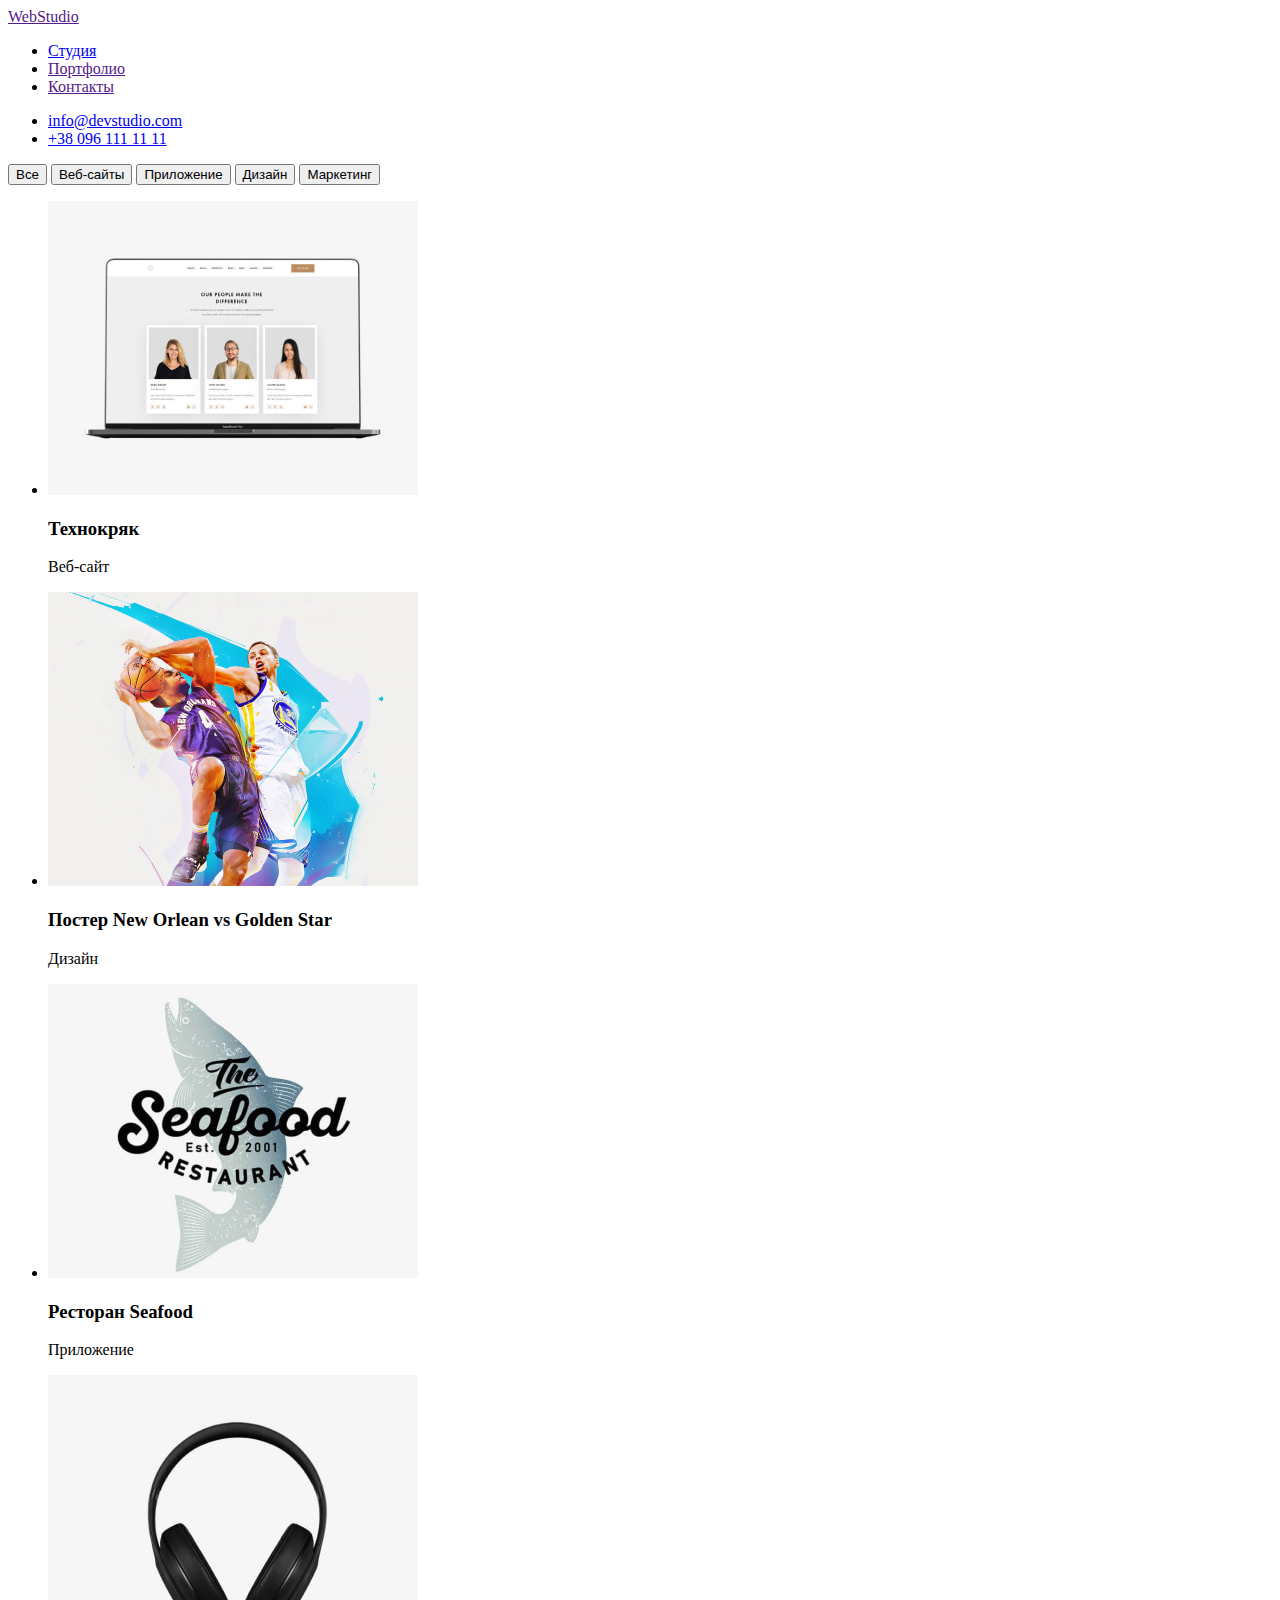
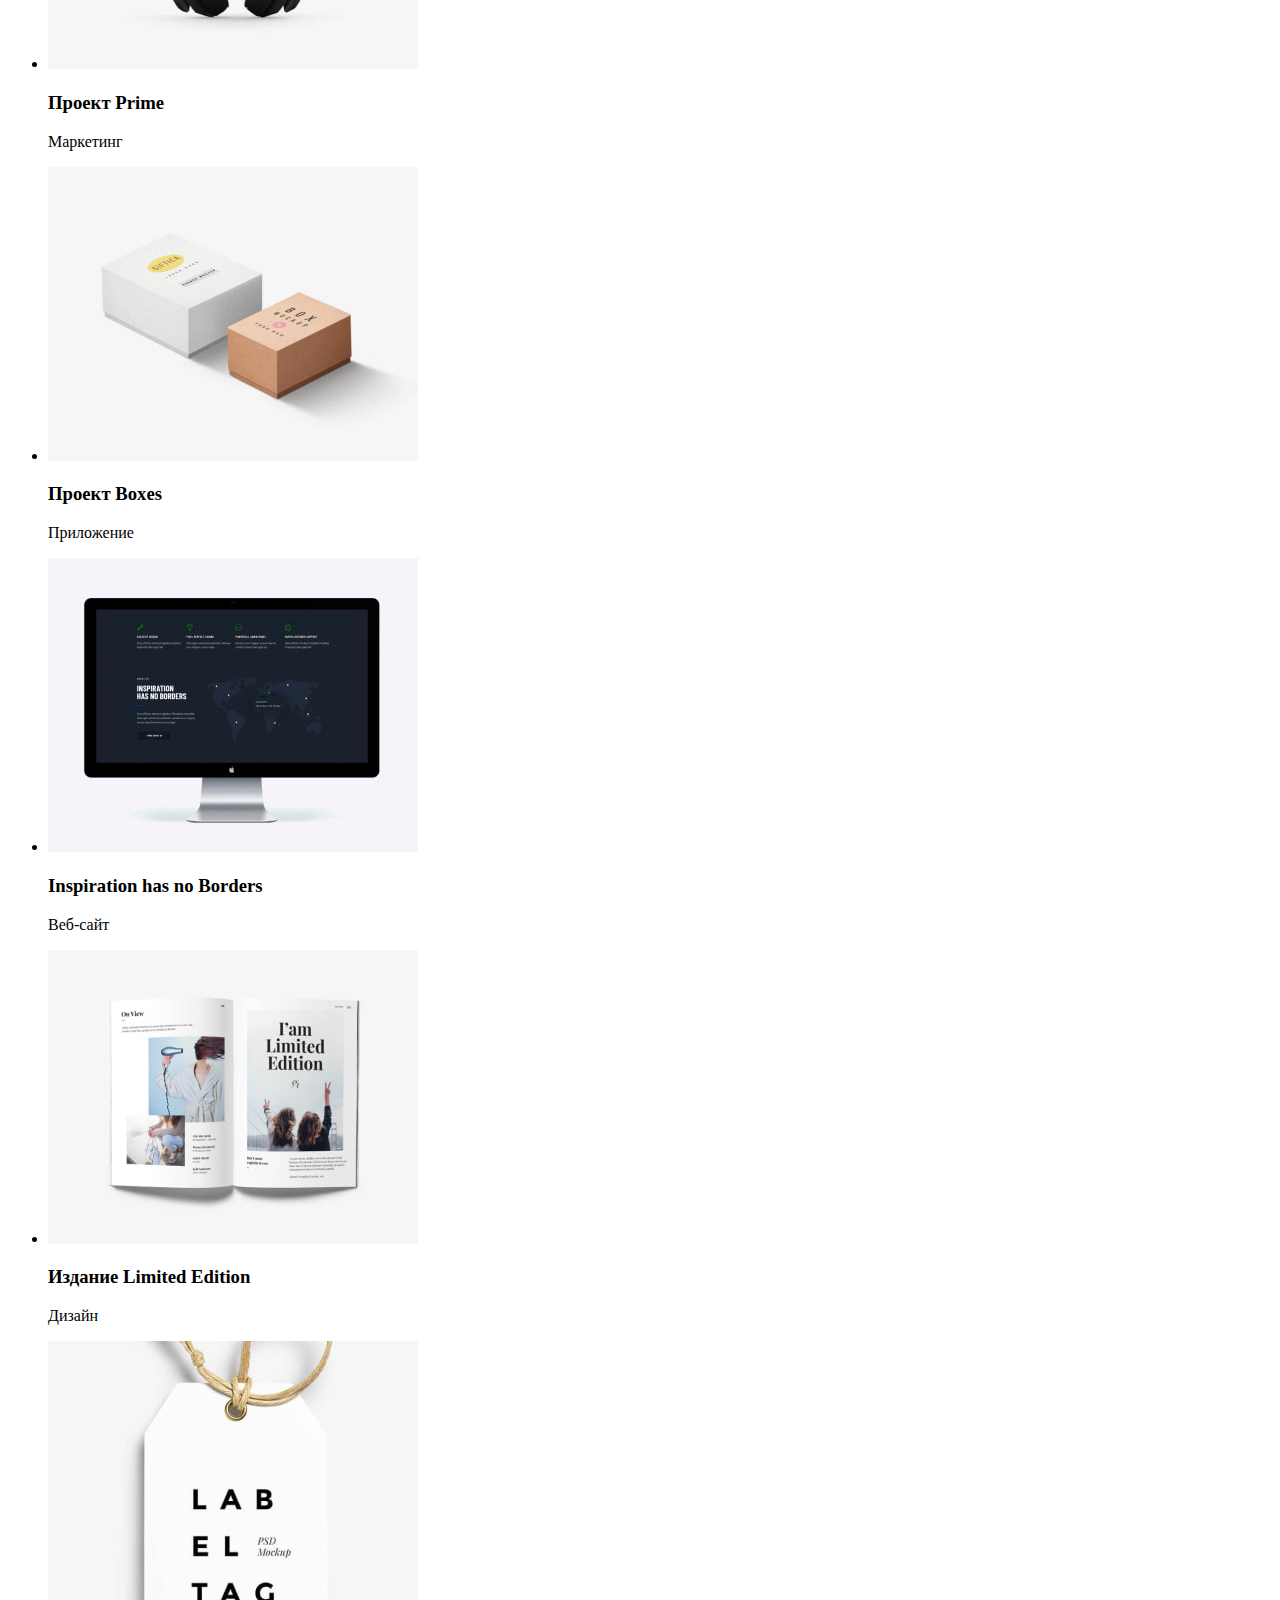
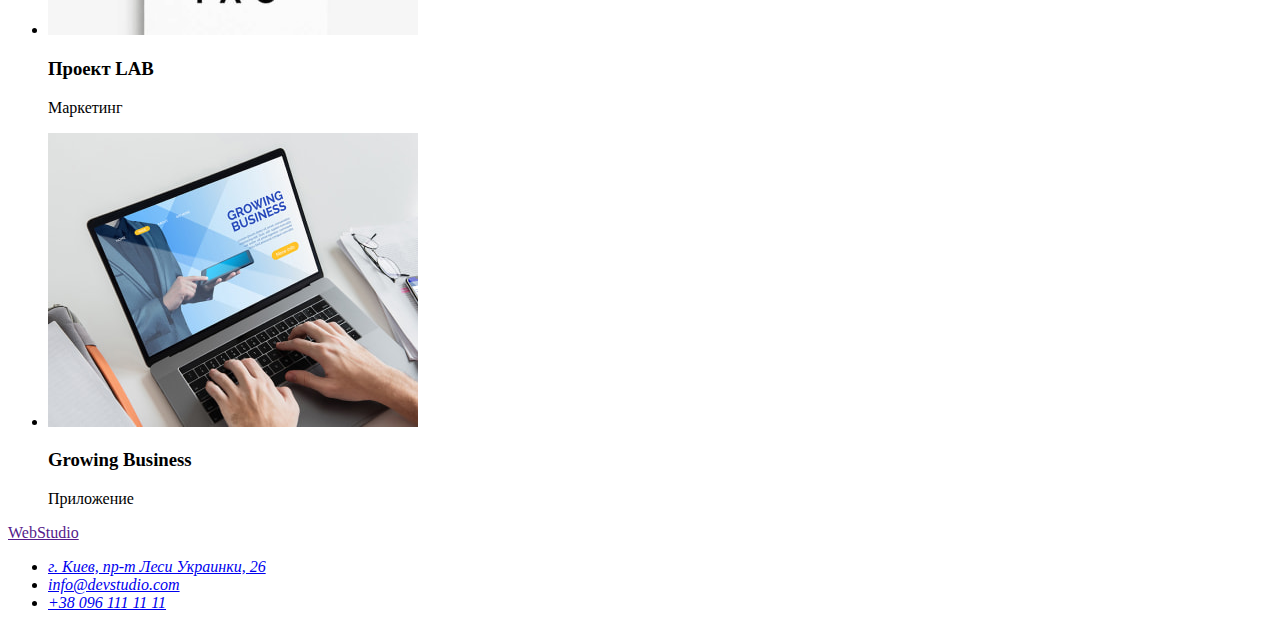
==== portfolio.html @ 5673e820 "добавляет файл Портфолио" ====
<!DOCTYPE html>
<html lang="en">
<head>
    <meta charset="UTF-8">
    <meta http-equiv="X-UA-Compatible" content="IE=edge">
    <meta name="viewport" content="width=device-width, initial-scale=1.0">
    <title>Портфолио</title>
    <link rel="stylesheet" href="./css/styles.css">
    <link rel="stylesheet" href="./index.html">
</head>
<body>
    <!-- Шапка -->
    <header>
        <a href="">WebStudio</a>
        <nav>
          <ul>
            <li><a href="./index.html">Студия</a></li>
            <li><a href="">Портфолио</a></li>
            <li><a href="">Контакты</a></li>
          </ul>
        </nav>
        <ul>
          <li><a href="mailto:info@devstudio.com">info@devstudio.com</a></li>
          <li><a href="tel:+380961111111">+38 096 111 11 11</a></li>
        </ul>
      </header>
      <main>
        <div>
            <button type="button">Все</button>
            <button type="button">Веб-сайты</button>
            <button type="button">Приложение</button>
            <button type="button">Дизайн</button>
            <button type="button">Маркетинг</button>
        </div>
        <ul>
            <li>
             <img src="./images/projects/img1sq.jpeg" alt="Ноутбук с изображением" width="370" height="294">
             <h3>Технокряк</h3>
             <p>Веб-сайт</p>
            </li>
            <li>
             <img src="./images/projects/img2sq.jpeg" alt="Два баскетболиста" width="370" height="294">
             <h3>Постер New Orlean vs Golden Star</h3>
             <p>Дизайн</p>
            </li>
            <li>
             <img src="./images/projects/img3sq.jpeg" alt="логотип ресторана The Seafood" width="370" height="294">
             <h3>Ресторан Seafood</h3>
             <p>Приложение</p>
            </li>
            <li>
              <img src="./images/projects/img4sq.jpeg" alt="Наушники" width="370" height="294">
             <h3>Проект Prime</h3>
              <p>Маркетинг</p>
            </li>
            <li>
             <img src="./images/projects/img5sq.jpeg" alt="Две картонные коробки" width="370" height="294">
             <h3>Проект Boxes</h3>
             <p>Приложение</p>
            </li>
            <li>
             <img src="./images/projects/img6sq.jpeg" alt="Экран монитора" width="370" height="294">
             <h3>Inspiration has no Borders</h3>
             <p>Веб-сайт</p>
            </li>
            <li>
             <img src="./images/projects/img7sq.jpeg" alt="Раскрытая книга" width="370" height="294">
             <h3>Издание Limited Edition</h3>
             <p>Дизайн</p>
            </li>
            <li>
                <img src="./images/projects/img8sq.jpeg" alt="Бирка з надписью" width="370" height="294">
             <h3>Проект LAB</h3>
             <p>Маркетинг</p>
            </li>
            <li>
                <img src="./images/projects/img9sq.jpeg" alt="Работа за ноутбуком" width="370" height="294">
             <h3>Growing Business</h3>
             <p>Приложение</p>
            </li>
        </ul>
      </main>
      <!-- Подвал -->
      <footer>
        <a href="">WebStudio</a>
        <address>
          <ul>
            <li>
              <a
                href="https://goo.gl/maps/kPwxMx7PWrMd9NRP6"
                target="_blank"
                rel="noopener noreferrer"
                >г. Киев, пр-т Леси Украинки, 26
              </a>
            </li>
            <li><a href="mailto:info@devstudio.com">info@devstudio.com</a></li>
            <li><a href="tel:+380961111111">+38 096 111 11 11</a></li>
          </ul>
        </address>
      </footer>
</body>
</html>
---- css/styles.css ----
/* 
 основной цвет страницы #FFFFFF; 
 цвет секции Наша команда #F5F4FA;
 цвет подвала #2F303A;
 цвет логотипа #2196F3;
 цвет заголовков #212121;
 цвет абзацев #757575;
*/
/* Шапка сайта */
.logo {
  color: #000000;
}
.first-logo {
  color: #2196f3;
}
.site-nav .list {
  color: #000000;
}

.site-nav .list:hover,
.site-nav .list:focus {
  color: #2196f3;
}

.contakt-nav .list {
  color: #757575;
}
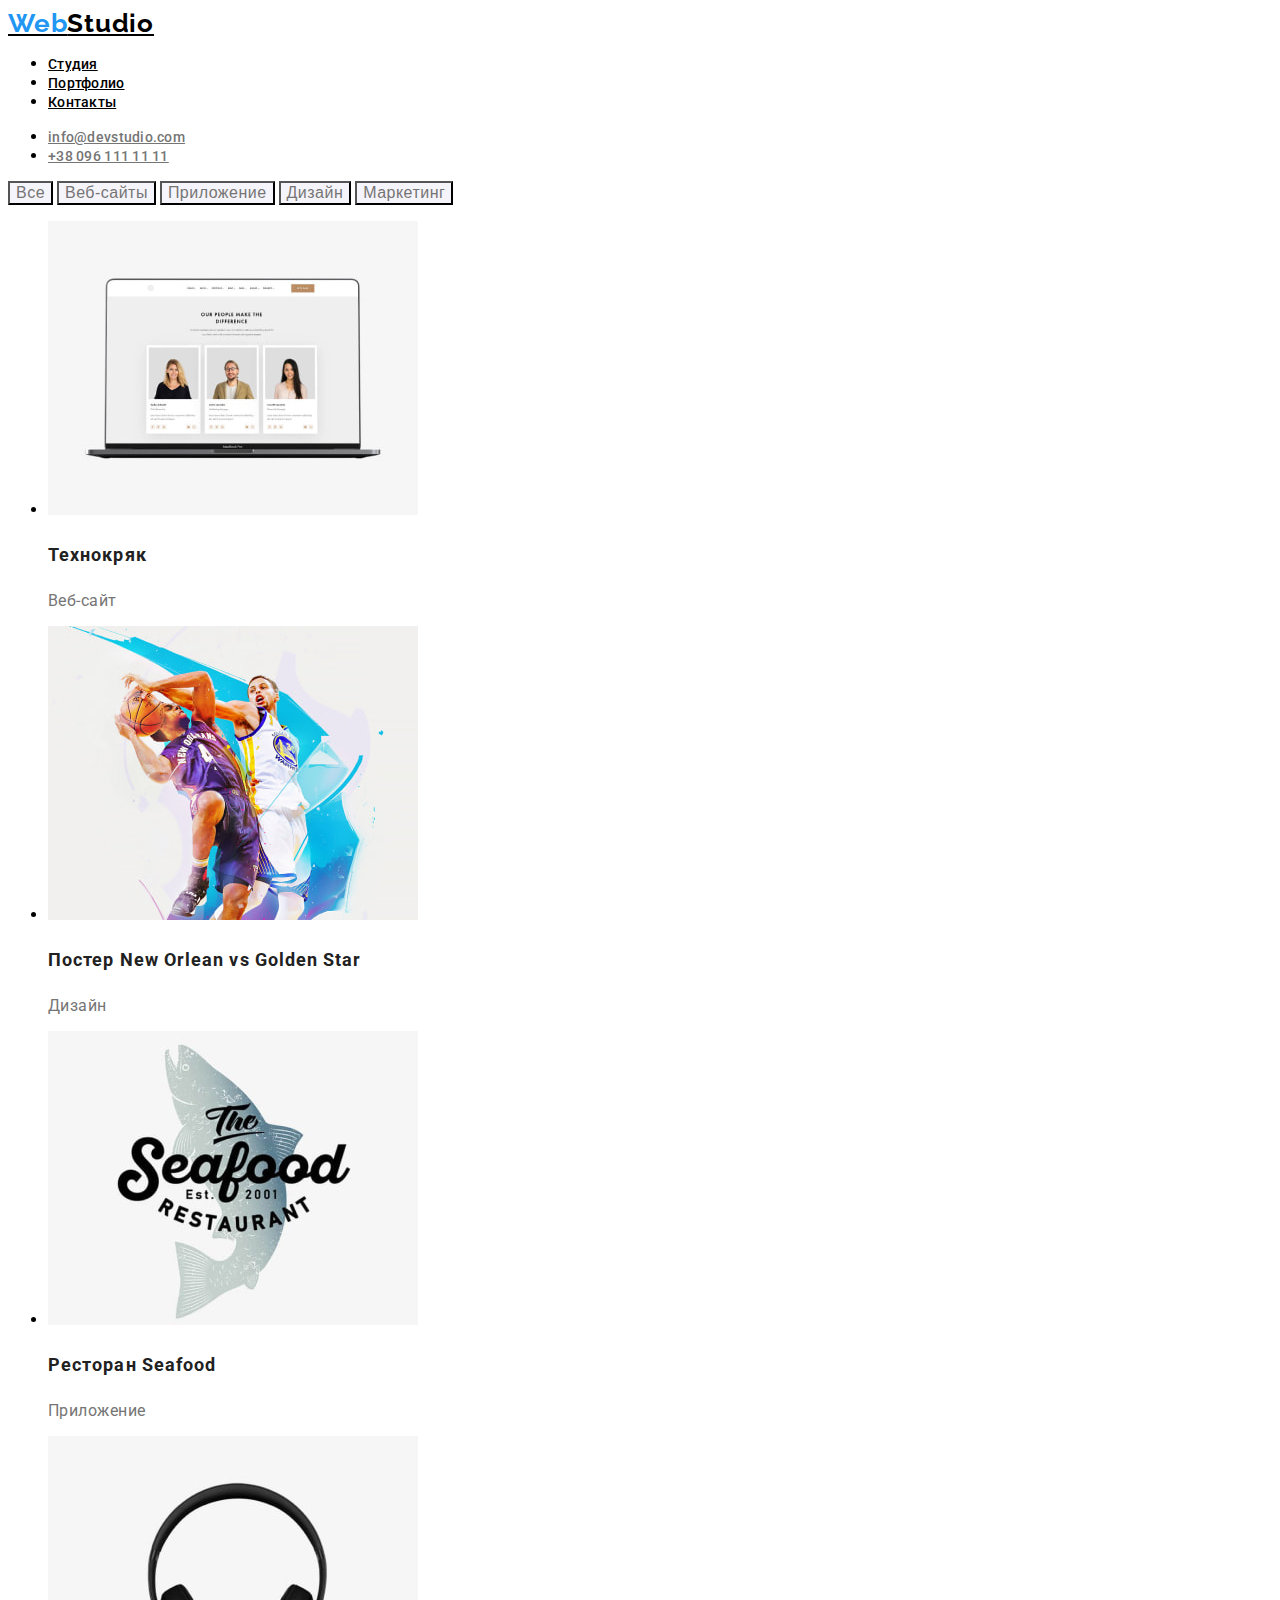
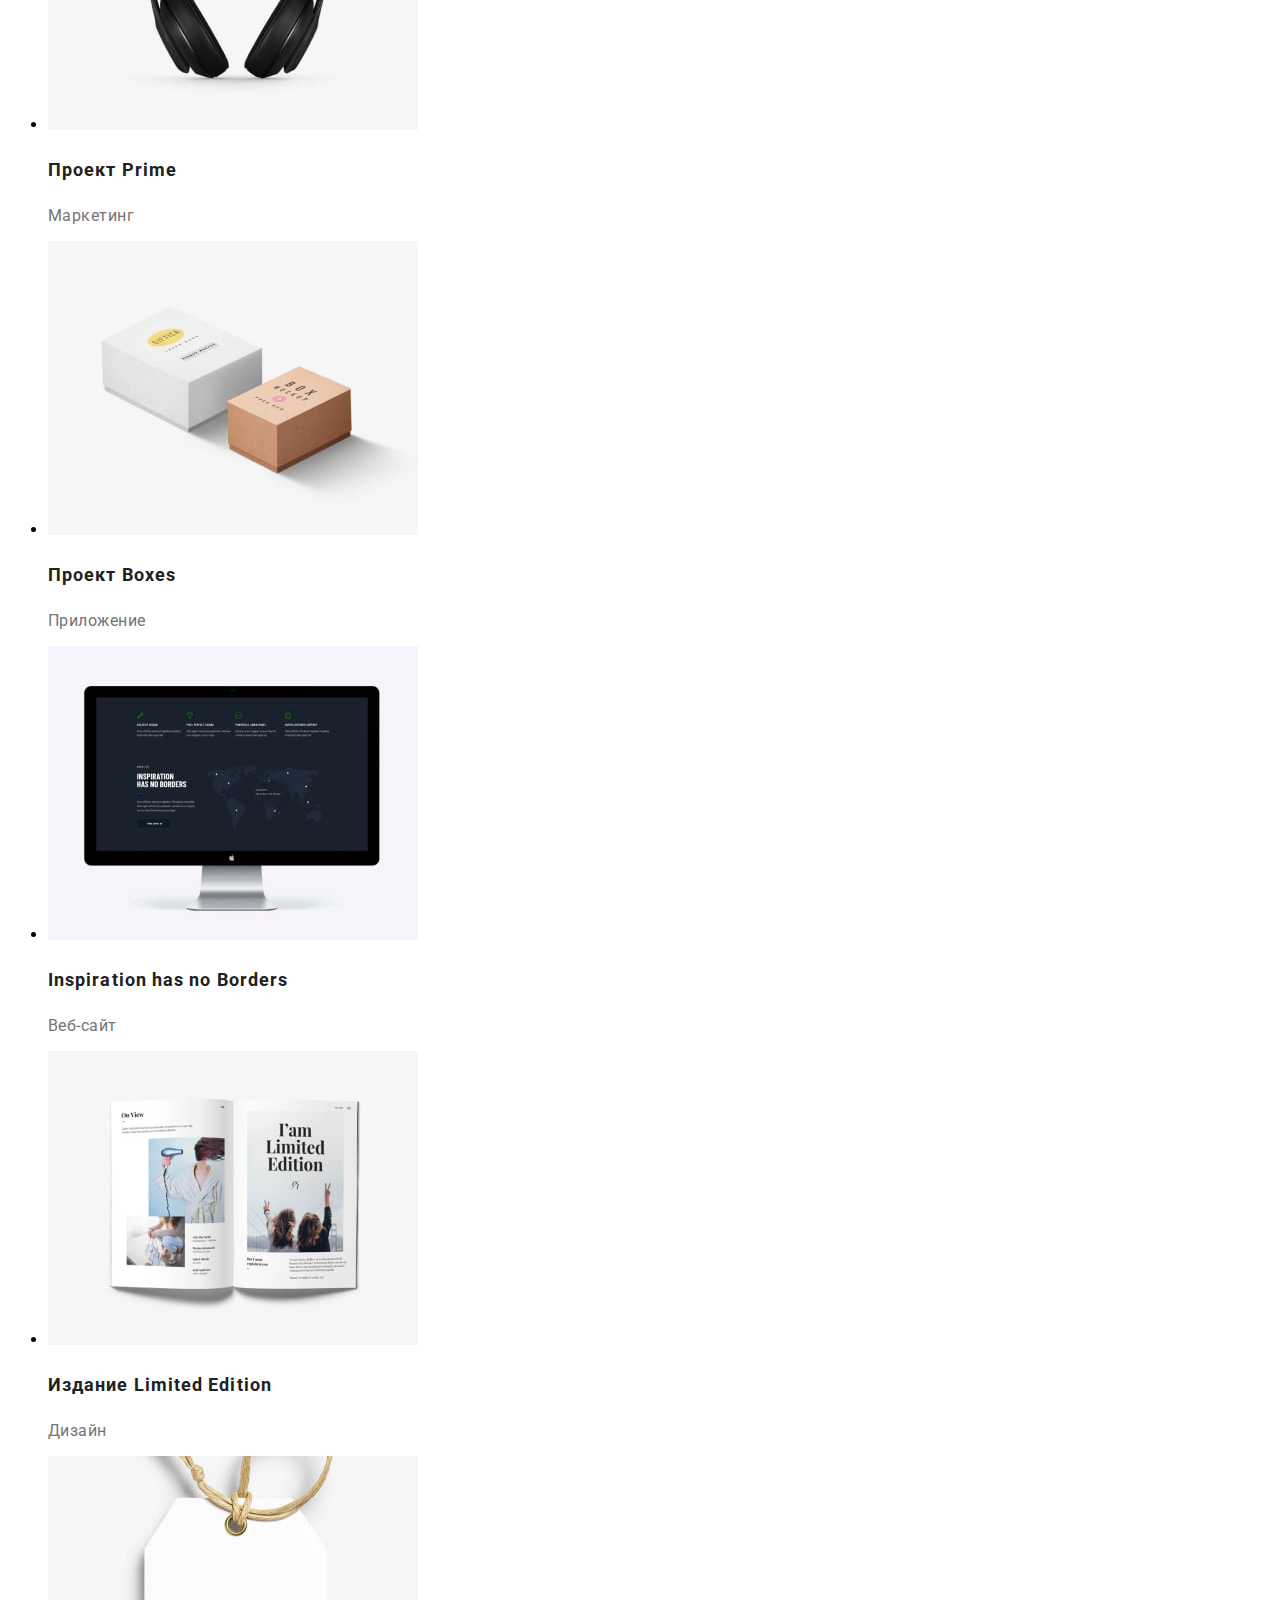
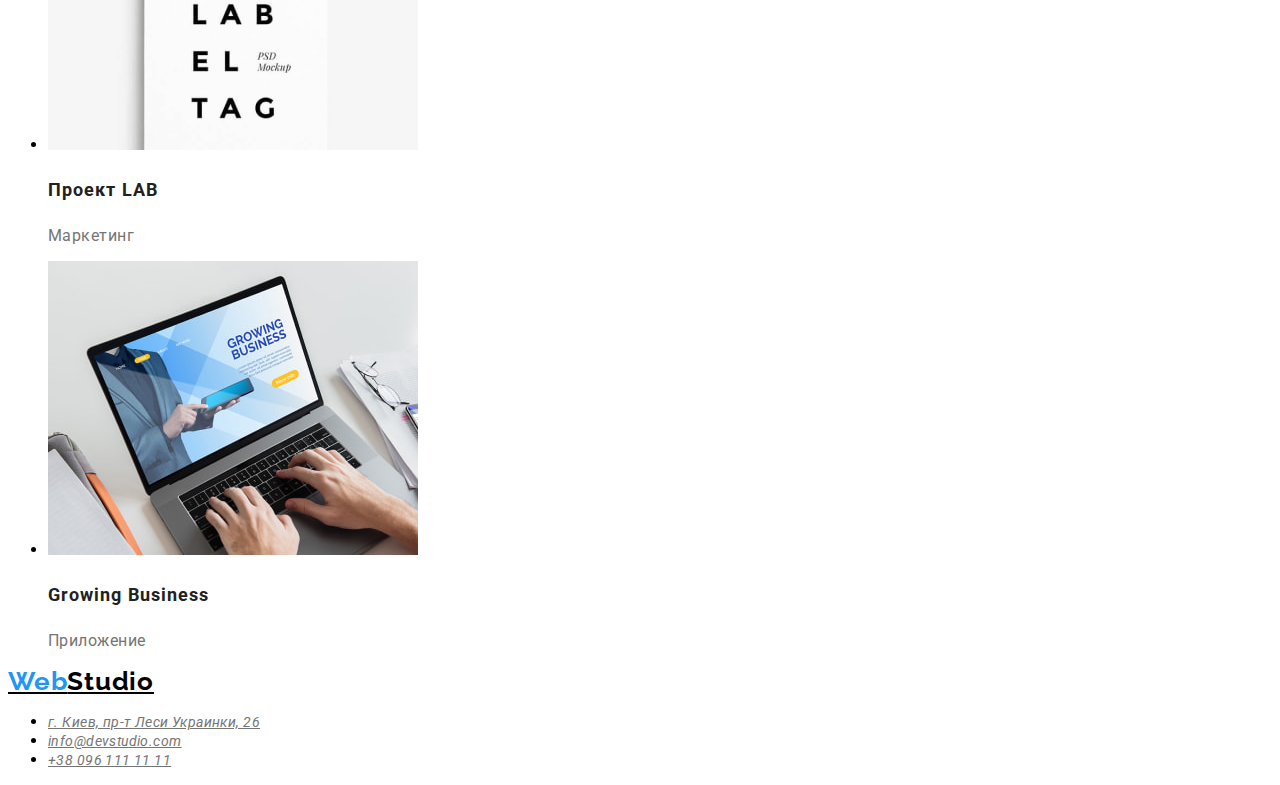
==== commit 12aac7f0: "завершил ДЗ2" ====
--- a/portfolio.html
+++ b/portfolio.html
@@ -1,102 +1,162 @@
 <!DOCTYPE html>
 <html lang="en">
-<head>
-    <meta charset="UTF-8">
-    <meta http-equiv="X-UA-Compatible" content="IE=edge">
-    <meta name="viewport" content="width=device-width, initial-scale=1.0">
+  <head>
+    <meta charset="UTF-8" />
+    <meta http-equiv="X-UA-Compatible" content="IE=edge" />
+    <meta name="viewport" content="width=device-width, initial-scale=1.0" />
     <title>Портфолио</title>
-    <link rel="stylesheet" href="./css/styles.css">
-    <link rel="stylesheet" href="./index.html">
-</head>
-<body>
+    <link
+      href="https://fonts.googleapis.com/css2?family=Raleway:wght@700&family=Roboto:wght@400;500;700;900&display=swap"
+      rel="stylesheet"
+    />
+    <link rel="stylesheet" href="./css/styles.css" />
+    <link rel="stylesheet" href="./index.html" />
+  </head>
+  <body>
     <!-- Шапка -->
     <header>
-        <a href="">WebStudio</a>
-        <nav>
-          <ul>
-            <li><a href="./index.html">Студия</a></li>
-            <li><a href="">Портфолио</a></li>
-            <li><a href="">Контакты</a></li>
-          </ul>
-        </nav>
+      <a href="" class="logo"><span class="first-logo">Web</span>Studio</a>
+      <nav>
+        <ul class="site-nav">
+          <li><a class="list" href="./index.html">Студия</a></li>
+          <li><a class="list" href="./portfolio.html">Портфолио</a></li>
+          <li><a class="list" href="">Контакты</a></li>
+        </ul>
+      </nav>
+      <ul class="contact-nav">
+        <li>
+          <a class="link" href="mailto:info@devstudio.com"
+            >info@devstudio.com</a
+          >
+        </li>
+        <li><a class="link" href="tel:+380961111111">+38 096 111 11 11</a></li>
+      </ul>
+    </header>
+    <main>
+      <div class="nav-btn">
+        <button class="btn" type="button">Все</button>
+        <button class="btn" type="button">Веб-сайты</button>
+        <button class="btn" type="button">Приложение</button>
+        <button class="btn" type="button">Дизайн</button>
+        <button class="btn" type="button">Маркетинг</button>
+      </div>
+      <ul class="portfolio">
+        <li>
+          <img
+            src="./images/projects/img1sq.jpeg"
+            alt="Ноутбук с изображением"
+            width="370"
+            height="294"
+          />
+          <h3 class="portfolio-title">Технокряк</h3>
+          <p class="portfolio-text">Веб-сайт</p>
+        </li>
+        <li>
+          <img
+            src="./images/projects/img2sq.jpeg"
+            alt="Два баскетболиста"
+            width="370"
+            height="294"
+          />
+          <h3 class="portfolio-title">Постер New Orlean vs Golden Star</h3>
+          <p class="portfolio-text">Дизайн</p>
+        </li>
+        <li>
+          <img
+            src="./images/projects/img3sq.jpeg"
+            alt="логотип ресторана The Seafood"
+            width="370"
+            height="294"
+          />
+          <h3 class="portfolio-title">Ресторан Seafood</h3>
+          <p class="portfolio-text">Приложение</p>
+        </li>
+        <li>
+          <img
+            src="./images/projects/img4sq.jpeg"
+            alt="Наушники"
+            width="370"
+            height="294"
+          />
+          <h3 class="portfolio-title">Проект Prime</h3>
+          <p class="portfolio-text">Маркетинг</p>
+        </li>
+        <li>
+          <img
+            src="./images/projects/img5sq.jpeg"
+            alt="Две картонные коробки"
+            width="370"
+            height="294"
+          />
+          <h3 class="portfolio-title">Проект Boxes</h3>
+          <p class="portfolio-text">Приложение</p>
+        </li>
+        <li>
+          <img
+            src="./images/projects/img6sq.jpeg"
+            alt="Экран монитора"
+            width="370"
+            height="294"
+          />
+          <h3 class="portfolio-title">Inspiration has no Borders</h3>
+          <p class="portfolio-text">Веб-сайт</p>
+        </li>
+        <li>
+          <img
+            src="./images/projects/img7sq.jpeg"
+            alt="Раскрытая книга"
+            width="370"
+            height="294"
+          />
+          <h3 class="portfolio-title">Издание Limited Edition</h3>
+          <p class="portfolio-text">Дизайн</p>
+        </li>
+        <li>
+          <img
+            src="./images/projects/img8sq.jpeg"
+            alt="Бирка з надписью"
+            width="370"
+            height="294"
+          />
+          <h3 class="portfolio-title">Проект LAB</h3>
+          <p class="portfolio-text">Маркетинг</p>
+        </li>
+        <li>
+          <img
+            src="./images/projects/img9sq.jpeg"
+            alt="Работа за ноутбуком"
+            width="370"
+            height="294"
+          />
+          <h3 class="portfolio-title">Growing Business</h3>
+          <p class="portfolio-text">Приложение</p>
+        </li>
+      </ul>
+    </main>
+    <!-- Подвал -->
+    <footer>
+      <a href="" class="logo"><span class="first-logo">Web</span>Studio</a>
+      <address>
         <ul>
-          <li><a href="mailto:info@devstudio.com">info@devstudio.com</a></li>
-          <li><a href="tel:+380961111111">+38 096 111 11 11</a></li>
+          <li>
+            <a
+              class="adress"
+              href="https://goo.gl/maps/kPwxMx7PWrMd9NRP6"
+              target="_blank"
+              rel="noopener noreferrer"
+              >г. Киев, пр-т Леси Украинки, 26
+            </a>
+          </li>
+          <li>
+            <a class="link" href="mailto:info@devstudio.com"
+              >info@devstudio.com</a
+            >
+          </li>
+          <li>
+            <a class="link" href="tel:+380961111111">+38 096 111 11 11</a>
+          </li>
         </ul>
-      </header>
-      <main>
-        <div>
-            <button type="button">Все</button>
-            <button type="button">Веб-сайты</button>
-            <button type="button">Приложение</button>
-            <button type="button">Дизайн</button>
-            <button type="button">Маркетинг</button>
-        </div>
-        <ul>
-            <li>
-             <img src="./images/projects/img1sq.jpeg" alt="Ноутбук с изображением" width="370" height="294">
-             <h3>Технокряк</h3>
-             <p>Веб-сайт</p>
-            </li>
-            <li>
-             <img src="./images/projects/img2sq.jpeg" alt="Два баскетболиста" width="370" height="294">
-             <h3>Постер New Orlean vs Golden Star</h3>
-             <p>Дизайн</p>
-            </li>
-            <li>
-             <img src="./images/projects/img3sq.jpeg" alt="логотип ресторана The Seafood" width="370" height="294">
-             <h3>Ресторан Seafood</h3>
-             <p>Приложение</p>
-            </li>
-            <li>
-              <img src="./images/projects/img4sq.jpeg" alt="Наушники" width="370" height="294">
-             <h3>Проект Prime</h3>
-              <p>Маркетинг</p>
-            </li>
-            <li>
-             <img src="./images/projects/img5sq.jpeg" alt="Две картонные коробки" width="370" height="294">
-             <h3>Проект Boxes</h3>
-             <p>Приложение</p>
-            </li>
-            <li>
-             <img src="./images/projects/img6sq.jpeg" alt="Экран монитора" width="370" height="294">
-             <h3>Inspiration has no Borders</h3>
-             <p>Веб-сайт</p>
-            </li>
-            <li>
-             <img src="./images/projects/img7sq.jpeg" alt="Раскрытая книга" width="370" height="294">
-             <h3>Издание Limited Edition</h3>
-             <p>Дизайн</p>
-            </li>
-            <li>
-                <img src="./images/projects/img8sq.jpeg" alt="Бирка з надписью" width="370" height="294">
-             <h3>Проект LAB</h3>
-             <p>Маркетинг</p>
-            </li>
-            <li>
-                <img src="./images/projects/img9sq.jpeg" alt="Работа за ноутбуком" width="370" height="294">
-             <h3>Growing Business</h3>
-             <p>Приложение</p>
-            </li>
-        </ul>
-      </main>
-      <!-- Подвал -->
-      <footer>
-        <a href="">WebStudio</a>
-        <address>
-          <ul>
-            <li>
-              <a
-                href="https://goo.gl/maps/kPwxMx7PWrMd9NRP6"
-                target="_blank"
-                rel="noopener noreferrer"
-                >г. Киев, пр-т Леси Украинки, 26
-              </a>
-            </li>
-            <li><a href="mailto:info@devstudio.com">info@devstudio.com</a></li>
-            <li><a href="tel:+380961111111">+38 096 111 11 11</a></li>
-          </ul>
-        </address>
-      </footer>
-</body>
-</html>+      </address>
+    </footer>
+  </body>
+</html>
--- a/css/styles.css
+++ b/css/styles.css
@@ -1,27 +1,183 @@
-/* 
- основной цвет страницы #FFFFFF; 
- цвет секции Наша команда #F5F4FA;
- цвет подвала #2F303A;
- цвет логотипа #2196F3;
- цвет заголовков #212121;
- цвет абзацев #757575;
-*/
+:root {
+  --title-text-color: #212121;
+  --akcent-color: #2196f3;
+  --text-color: #757575;
+  --logo-color: #000000;
+}
+
+body {
+  font-family: Roboto, sans-serif;
+}
 /* Шапка сайта */
 .logo {
-  color: #000000;
+  color: var(--logo-color);
+  font-family: "Raleway";
+  font-style: 400;
+  font-weight: 700;
+  font-size: 26px;
+  line-height: 1, 19;
+  letter-spacing: 0.03em;
 }
 .first-logo {
-  color: #2196f3;
+  color: var(--akcent-color);
+  font-family: "Raleway";
+  font-style: 400;
+  font-weight: 700;
+  font-size: 26px;
+  line-height: 1, 19;
+  letter-spacing: 0.03em;
 }
 .site-nav .list {
-  color: #000000;
+  color: var(--logo-color);
+
+  font-style: 400;
+  font-weight: 500;
+  font-size: 14px;
+  line-height: 1, 14;
+  letter-spacing: 0.02em;
+}
+.site-nav .list:hover,
+.site-nav .list:focus {
+  color: var(--akcent-color);
+}
+.contact-nav .link {
+  color: var(--text-color);
+
+  font-style: 400;
+  font-weight: 500;
+  font-size: 14px;
+  line-height: 1, 14;
+  letter-spacing: 0.02em;
+}
+.contact-nav .link:hover,
+.contact-nav .list:focus {
+  color: var(--akcent-color);
 }
 
-.site-nav .list:hover,
-.site-nav .list:focus {
-  color: #2196f3;
+/* секции сайта */
+.section-hero {
+  background-color: #2f303a;
+}
+.hero-title {
+  color: #ffffff;
+
+  font-style: 400;
+  font-weight: 900;
+  font-size: 44px;
+  line-height: 1, 36;
+  text-align: center;
+  letter-spacing: 0.06em;
+  text-transform: uppercase;
+}
+.section-title {
+  color: var(--title-text-color);
+
+  font-style: 400;
+  font-weight: 700;
+  font-size: 36px;
+  line-height: 1, 17;
+  text-align: center;
+  letter-spacing: 0.03em;
 }
 
-.contakt-nav .list {
-  color: #757575;
+.features-titie {
+  color: var(--title-text-color);
+
+  font-style: 400;
+  font-weight: 700;
+  font-size: 14px;
+  line-height: 1, 14;
+  letter-spacing: 0.03em;
+  text-transform: uppercase;
 }
+.team-title {
+  color: var(--title-text-color);
+
+  font-style: 400;
+  font-weight: 500;
+  font-size: 16px;
+  line-height: 1, 19x;
+  letter-spacing: 0.03em;
+}
+.text {
+  color: var(--text-color);
+
+  font-style: normal;
+  font-weight: 400;
+  font-size: 14px;
+  line-height: 1, 71;
+  letter-spacing: 0.03em;
+}
+.team-text {
+  color: var(--text-color);
+
+  font-style: 400;
+  font-weight: 400;
+  font-size: 16px;
+  line-height: 1, 19;
+  letter-spacing: 0.03em;
+}
+/* Подвал сайта */
+.adress {
+  color: var(--text-color);
+
+  font-style: 400;
+  font-weight: 400;
+  font-size: 14px;
+  line-height: 1, 71;
+  letter-spacing: 0.03em;
+}
+.adress:hover,
+.adress:focus {
+  color: var(--akcent-color);
+}
+.link {
+  color: var(--text-color);
+
+  font-style: 400;
+  font-weight: 400;
+  font-size: 14px;
+  line-height: 1, 71;
+  letter-spacing: 0.03em;
+}
+.link:hover,
+.list:focus {
+  color: var(--akcent-color);
+}
+
+/* Портфолио */
+
+.nav-btn .btn {
+  background-color: #f5f4fa;
+  color: var(--text-color);
+
+  font-style: 400;
+  font-weight: 500;
+  font-size: 16px;
+  line-height: 1, 62;
+  letter-spacing: 0.03em;
+}
+.nav-btn .btn:hover,
+.nav-btn .btn:focus {
+  background-color: #2196f3;
+  color: #ffffff;
+}
+.portfolio-title {
+  color: var(--title-text-color);
+
+  font-style: 400;
+  font-weight: 700;
+  font-size: 18px;
+  line-height: 2;
+  letter-spacing: 0.06em;
+}
+
+.portfolio-text {
+  color: var(--text-color);
+
+  font-style: 400;
+  font-weight: 400;
+  font-size: 16px;
+  line-height: 1, 88;
+  letter-spacing: 0.03em;
+}
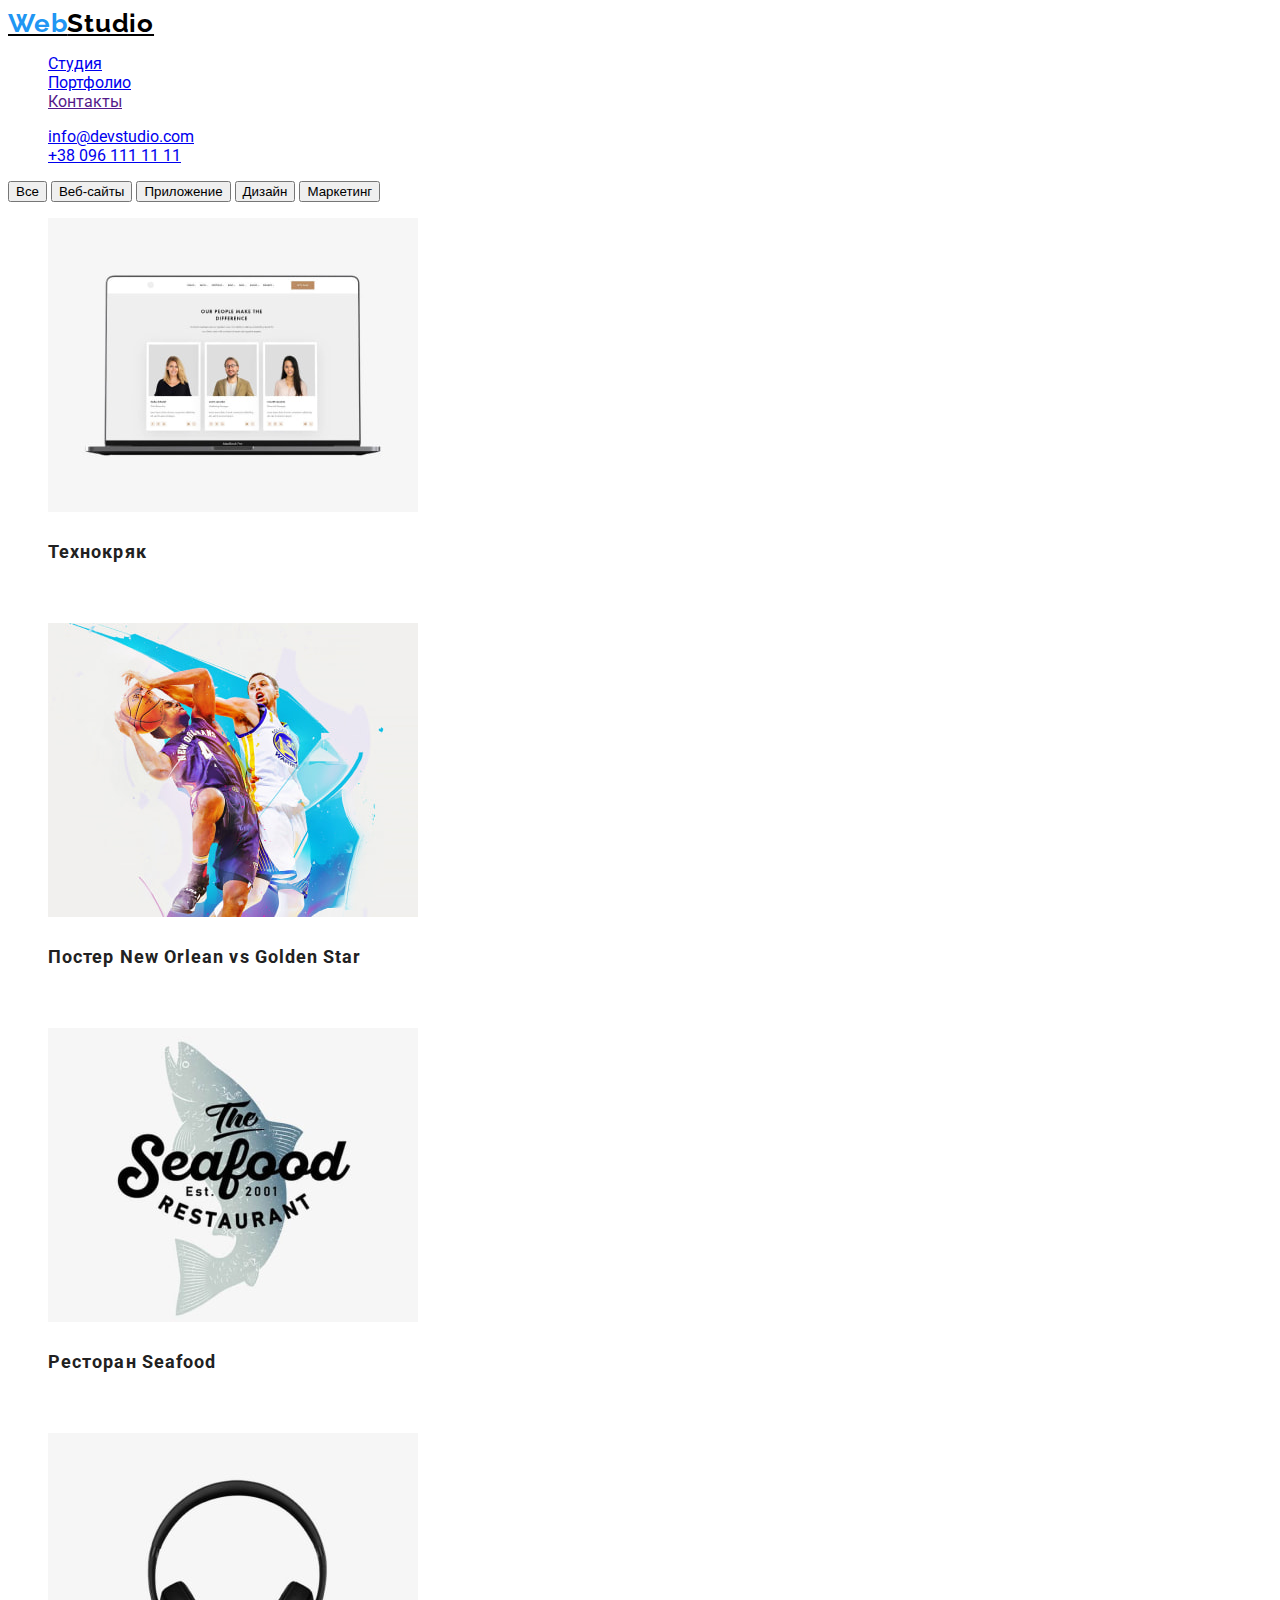
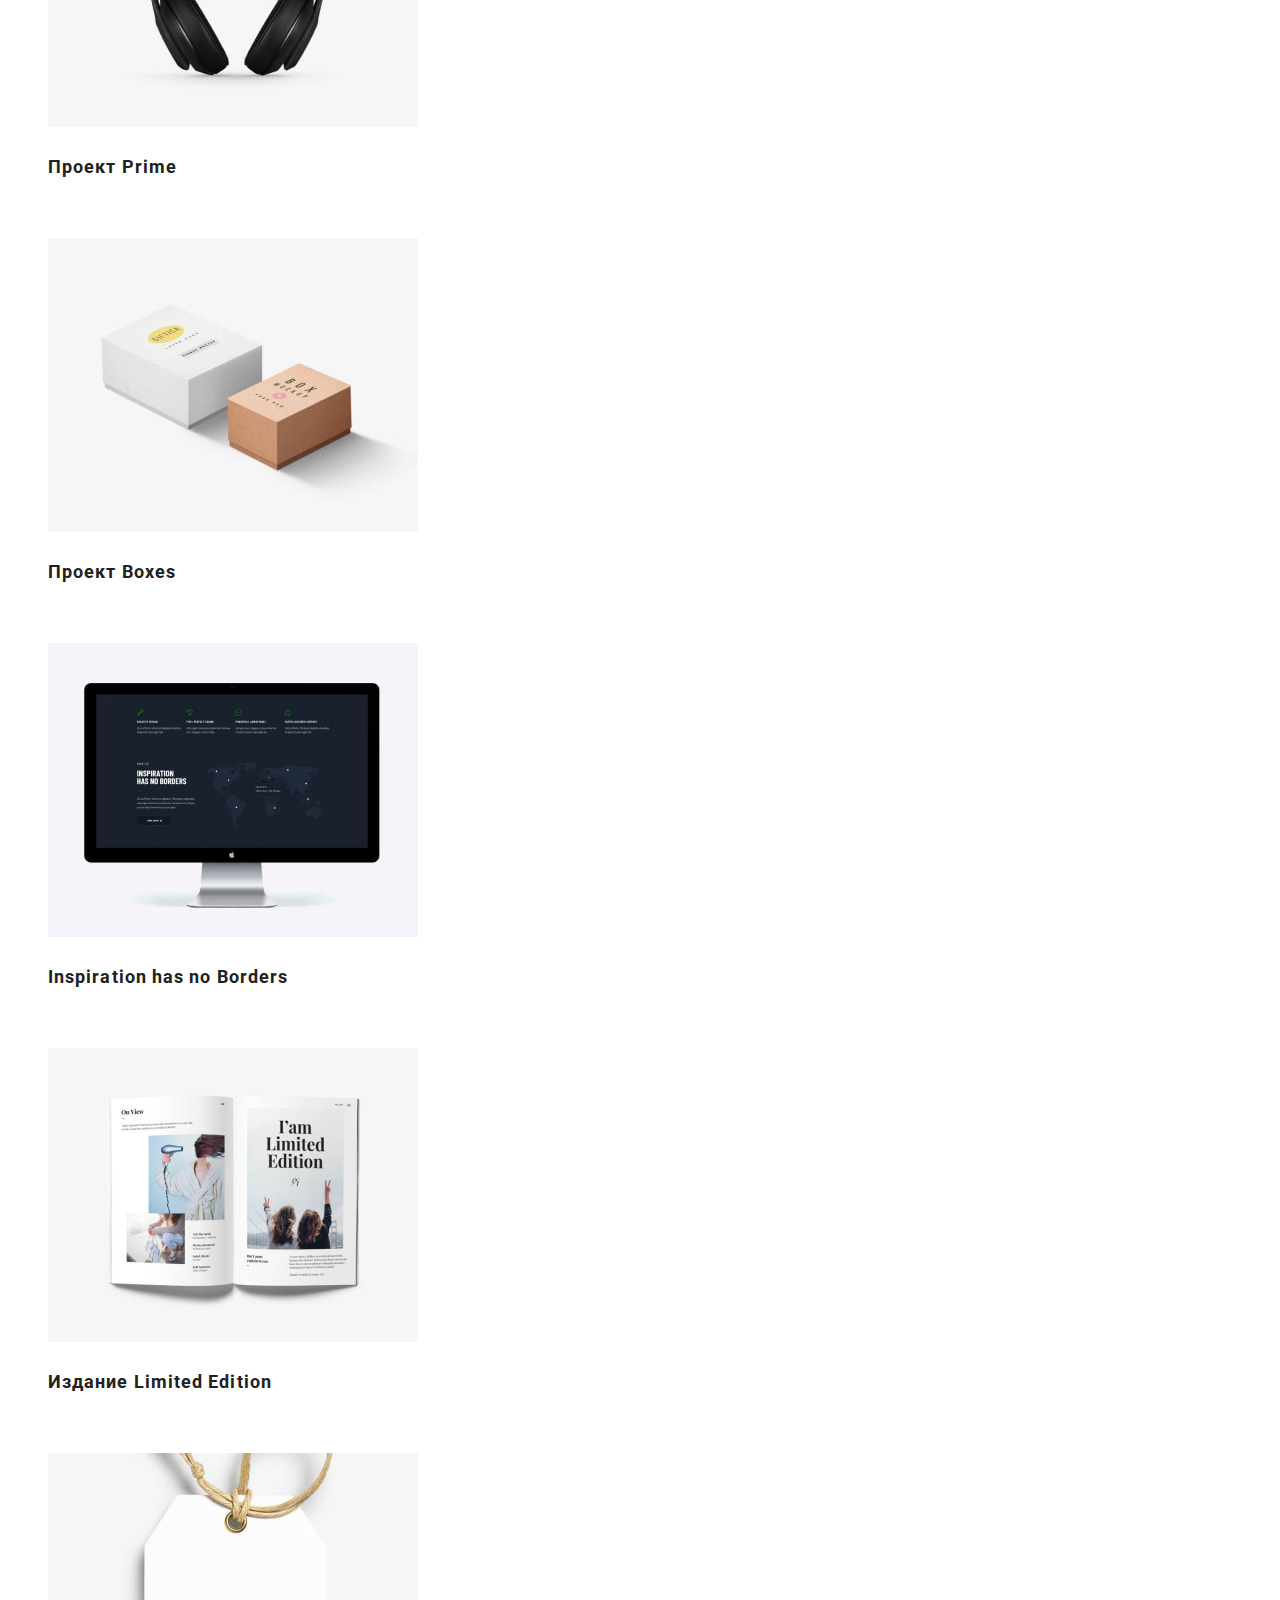
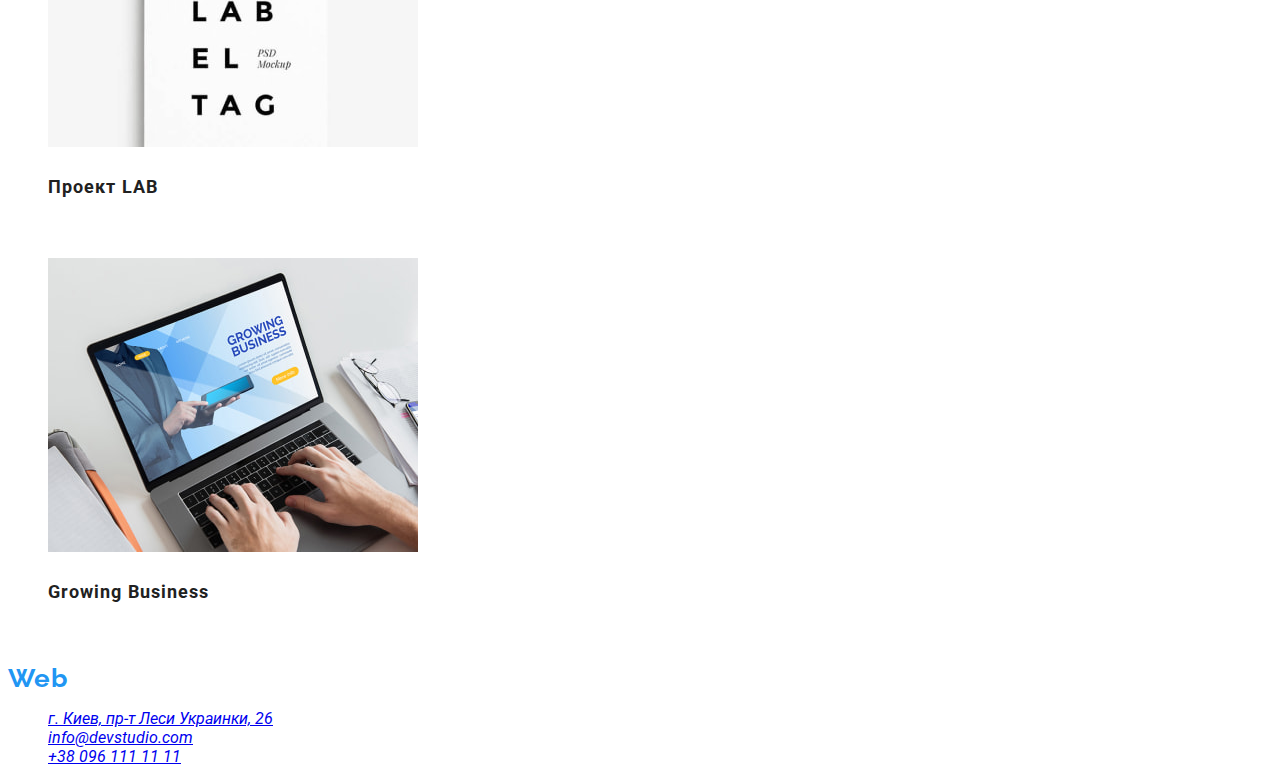
==== commit a914adae: "заменил классы" ====
--- a/portfolio.html
+++ b/portfolio.html
@@ -1,10 +1,12 @@
 <!DOCTYPE html>
-<html lang="en">
+<html lang="ru">
   <head>
     <meta charset="UTF-8" />
     <meta http-equiv="X-UA-Compatible" content="IE=edge" />
     <meta name="viewport" content="width=device-width, initial-scale=1.0" />
     <title>Портфолио</title>
+    <link rel="preconnect" href="https://fonts.googleapis.com" />
+    <link rel="preconnect" href="https://fonts.gstatic.com" crossorigin />
     <link
       href="https://fonts.googleapis.com/css2?family=Raleway:wght@700&family=Roboto:wght@400;500;700;900&display=swap"
       rel="stylesheet"
@@ -12,33 +14,38 @@
     <link rel="stylesheet" href="./css/styles.css" />
     <link rel="stylesheet" href="./index.html" />
   </head>
-  <body>
+  <body class="body">
     <!-- Шапка -->
-    <header>
-      <a href="" class="logo"><span class="first-logo">Web</span>Studio</a>
+    <header class="header">
+      <a href="" class="header-logo"
+        ><span class="first-logo">Web</span>Studio</a
+      >
       <nav>
         <ul class="site-nav">
-          <li><a class="list" href="./index.html">Студия</a></li>
-          <li><a class="list" href="./portfolio.html">Портфолио</a></li>
-          <li><a class="list" href="">Контакты</a></li>
+          <li><a class="nav-item" href="./index.html">Студия</a></li>
+          <li><a class="nav-item" href="./portfolio.html">Портфолио</a></li>
+          <li><a class="nav-item" href="">Контакты</a></li>
         </ul>
       </nav>
-      <ul class="contact-nav">
+      <ul class="contacts">
         <li>
-          <a class="link" href="mailto:info@devstudio.com"
+          <a class="link-mail" href="mailto:info@devstudio.com"
             >info@devstudio.com</a
           >
         </li>
-        <li><a class="link" href="tel:+380961111111">+38 096 111 11 11</a></li>
+        <li>
+          <a class="link-tel" href="tel:+380961111111">+38 096 111 11 11</a>
+        </li>
       </ul>
     </header>
+    <!-- Main  -->
     <main>
-      <div class="nav-btn">
-        <button class="btn" type="button">Все</button>
-        <button class="btn" type="button">Веб-сайты</button>
-        <button class="btn" type="button">Приложение</button>
-        <button class="btn" type="button">Дизайн</button>
-        <button class="btn" type="button">Маркетинг</button>
+      <div class="filters">
+        <button class="filers-btn" type="button">Все</button>
+        <button class="filters-btn" type="button">Веб-сайты</button>
+        <button class="filters-btn" type="button">Приложение</button>
+        <button class="filters-btn" type="button">Дизайн</button>
+        <button class="filters-btn" type="button">Маркетинг</button>
       </div>
       <ul class="portfolio">
         <li>
@@ -49,7 +56,7 @@
             height="294"
           />
           <h3 class="portfolio-title">Технокряк</h3>
-          <p class="portfolio-text">Веб-сайт</p>
+          <p class="portfolio-txt">Веб-сайт</p>
         </li>
         <li>
           <img
@@ -59,7 +66,7 @@
             height="294"
           />
           <h3 class="portfolio-title">Постер New Orlean vs Golden Star</h3>
-          <p class="portfolio-text">Дизайн</p>
+          <p class="portfolio-txt">Дизайн</p>
         </li>
         <li>
           <img
@@ -69,7 +76,7 @@
             height="294"
           />
           <h3 class="portfolio-title">Ресторан Seafood</h3>
-          <p class="portfolio-text">Приложение</p>
+          <p class="portfolio-txt">Приложение</p>
         </li>
         <li>
           <img
@@ -79,7 +86,7 @@
             height="294"
           />
           <h3 class="portfolio-title">Проект Prime</h3>
-          <p class="portfolio-text">Маркетинг</p>
+          <p class="portfolio-txt">Маркетинг</p>
         </li>
         <li>
           <img
@@ -89,7 +96,7 @@
             height="294"
           />
           <h3 class="portfolio-title">Проект Boxes</h3>
-          <p class="portfolio-text">Приложение</p>
+          <p class="portfolio-txt">Приложение</p>
         </li>
         <li>
           <img
@@ -99,7 +106,7 @@
             height="294"
           />
           <h3 class="portfolio-title">Inspiration has no Borders</h3>
-          <p class="portfolio-text">Веб-сайт</p>
+          <p class="portfolio-txt">Веб-сайт</p>
         </li>
         <li>
           <img
@@ -109,7 +116,7 @@
             height="294"
           />
           <h3 class="portfolio-title">Издание Limited Edition</h3>
-          <p class="portfolio-text">Дизайн</p>
+          <p class="portfolio-txt">Дизайн</p>
         </li>
         <li>
           <img
@@ -119,7 +126,7 @@
             height="294"
           />
           <h3 class="portfolio-title">Проект LAB</h3>
-          <p class="portfolio-text">Маркетинг</p>
+          <p class="portfolio-txt">Маркетинг</p>
         </li>
         <li>
           <img
@@ -129,18 +136,20 @@
             height="294"
           />
           <h3 class="portfolio-title">Growing Business</h3>
-          <p class="portfolio-text">Приложение</p>
+          <p class="portfolio-txt">Приложение</p>
         </li>
       </ul>
     </main>
     <!-- Подвал -->
-    <footer>
-      <a href="" class="logo"><span class="first-logo">Web</span>Studio</a>
-      <address>
+    <footer class="footer">
+      <a href="" class="footer-logo"
+        ><span class="first-logo">Web</span>Studio</a
+      >
+      <address class="adds">
         <ul>
           <li>
             <a
-              class="adress"
+              class="adds-link"
               href="https://goo.gl/maps/kPwxMx7PWrMd9NRP6"
               target="_blank"
               rel="noopener noreferrer"
@@ -148,12 +157,14 @@
             </a>
           </li>
           <li>
-            <a class="link" href="mailto:info@devstudio.com"
+            <a class="adds-contact" href="mailto:info@devstudio.com"
               >info@devstudio.com</a
             >
           </li>
           <li>
-            <a class="link" href="tel:+380961111111">+38 096 111 11 11</a>
+            <a class="adds-contact" href="tel:+380961111111"
+              >+38 096 111 11 11</a
+            >
           </li>
         </ul>
       </address>
--- a/css/styles.css
+++ b/css/styles.css
@@ -2,15 +2,21 @@
   --title-text-color: #212121;
   --akcent-color: #2196f3;
   --text-color: #757575;
-  --logo-color: #000000;
+  --bgc-main: #ffffff;
+  --bgc-secondary: #2f303a;
+  --logo-header-color: #000000;
+  --logo-footer-color: #ffffff;
 }
 
-body {
+.body {
   font-family: Roboto, sans-serif;
+  color: var(--bgc-main);
 }
 /* Шапка сайта */
-.logo {
-  color: var(--logo-color);
+.header-logo,
+.footer-logo {
+  color: var(--logo-header-color);
+
   font-family: "Raleway";
   font-style: 400;
   font-weight: 700;
@@ -18,6 +24,7 @@
   line-height: 1, 19;
   letter-spacing: 0.03em;
 }
+
 .first-logo {
   color: var(--akcent-color);
   font-family: "Raleway";
@@ -118,6 +125,12 @@
   letter-spacing: 0.03em;
 }
 /* Подвал сайта */
+.footer {
+  background-color: var(--bg-);
+}
+.footer-logo {
+  color: var(--logo-footer-color);
+}
 .adress {
   color: var(--text-color);
 
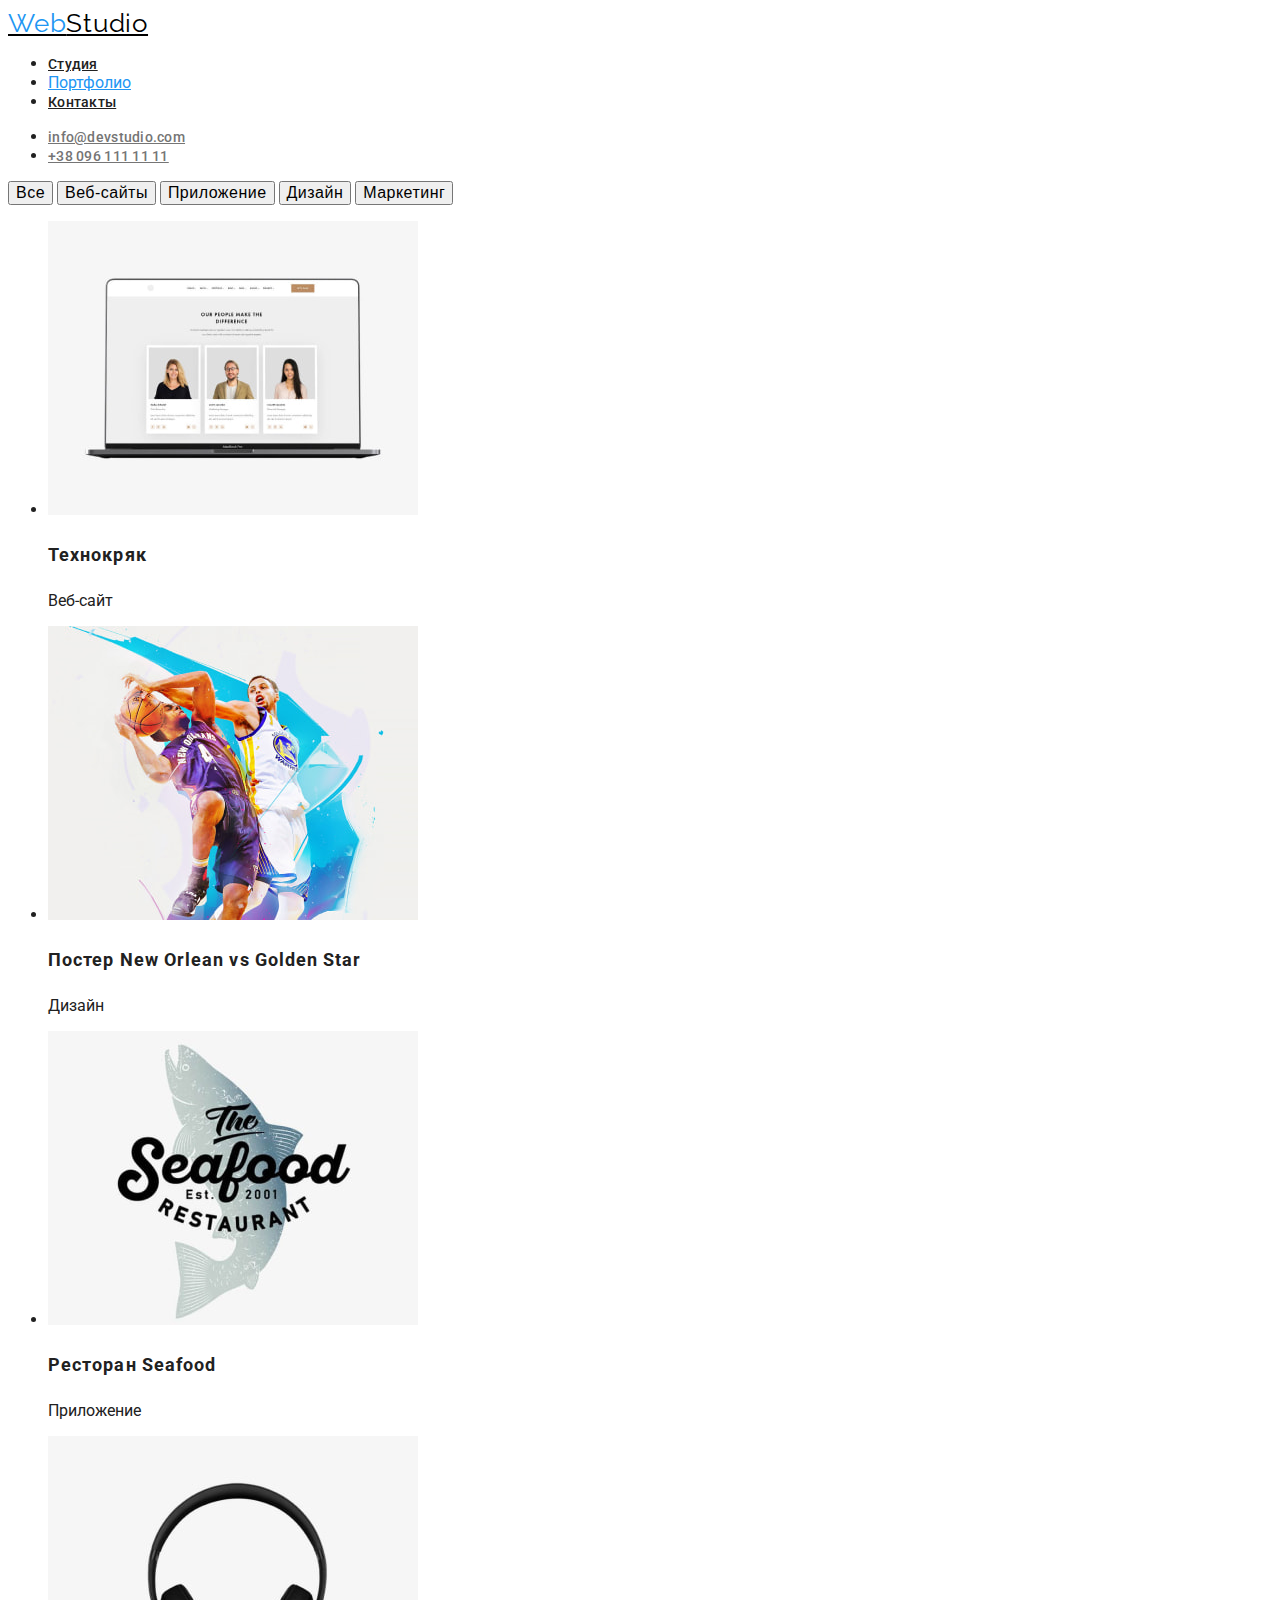
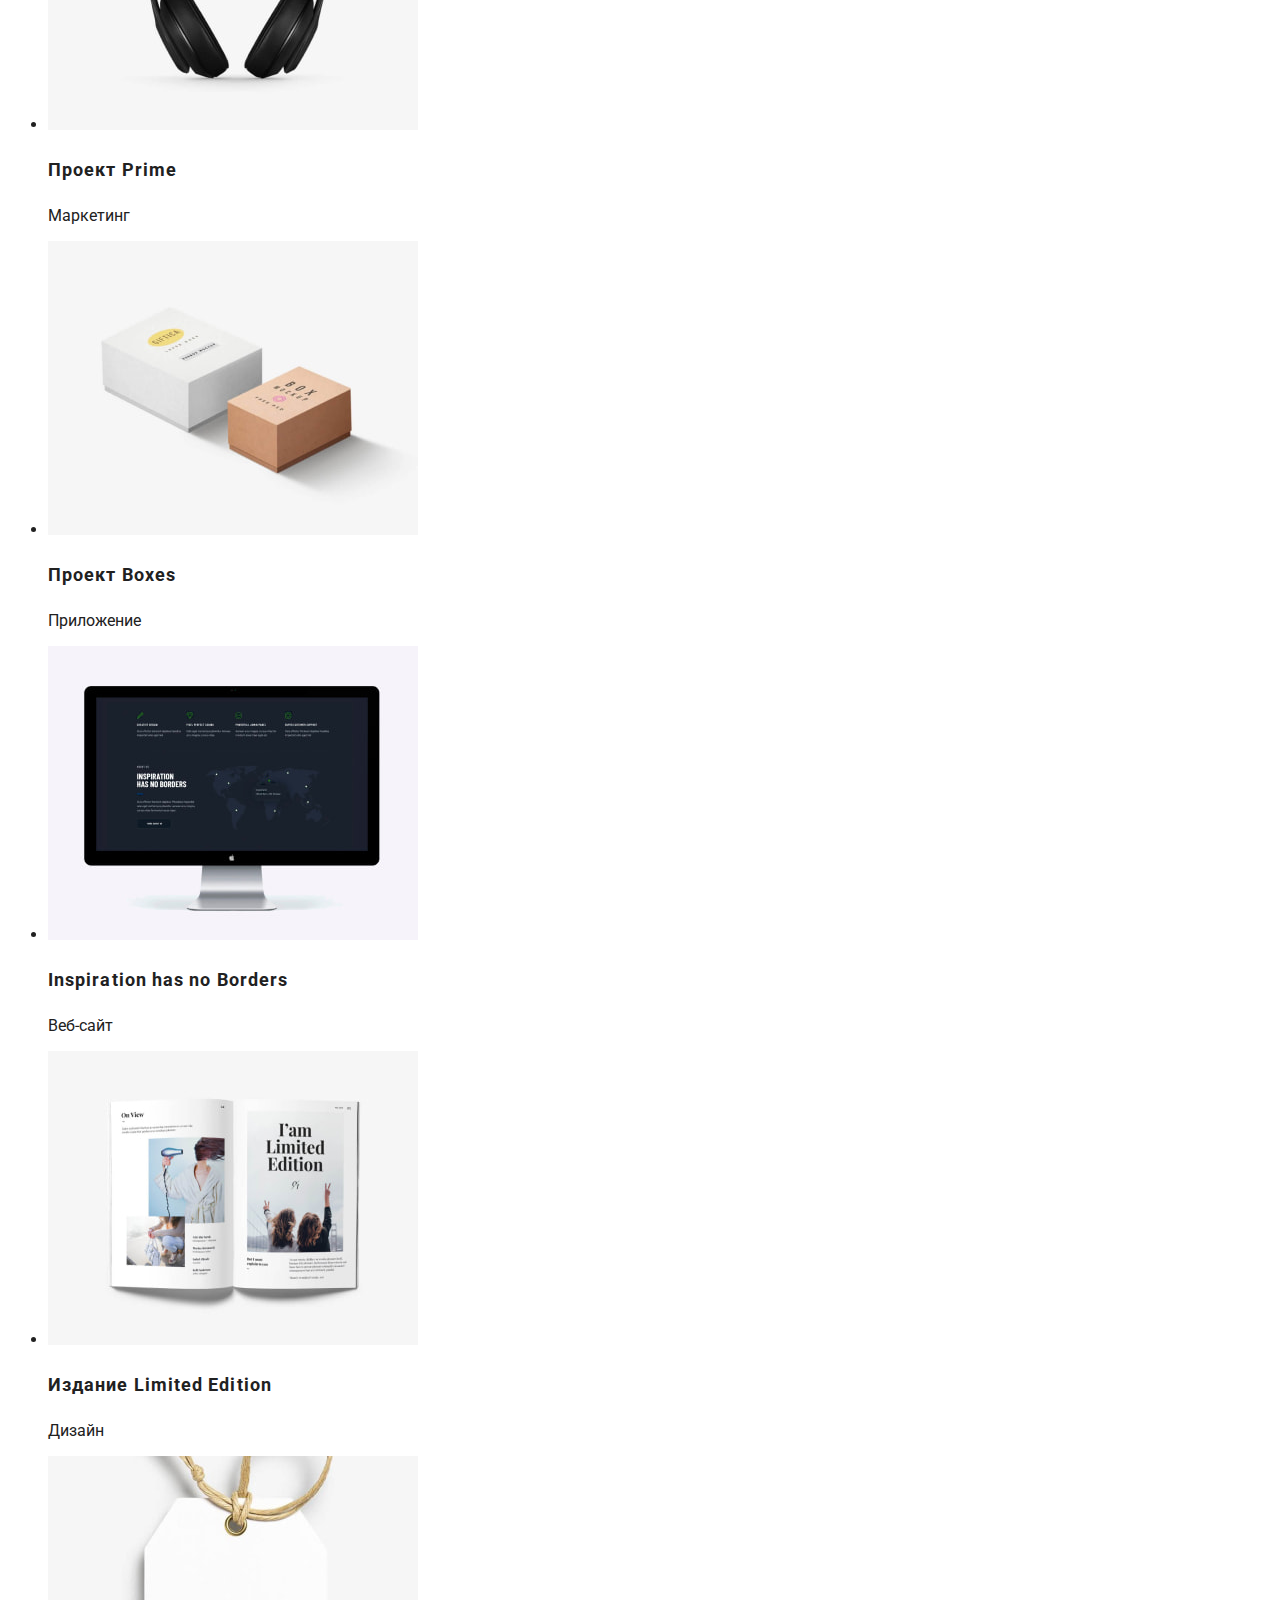
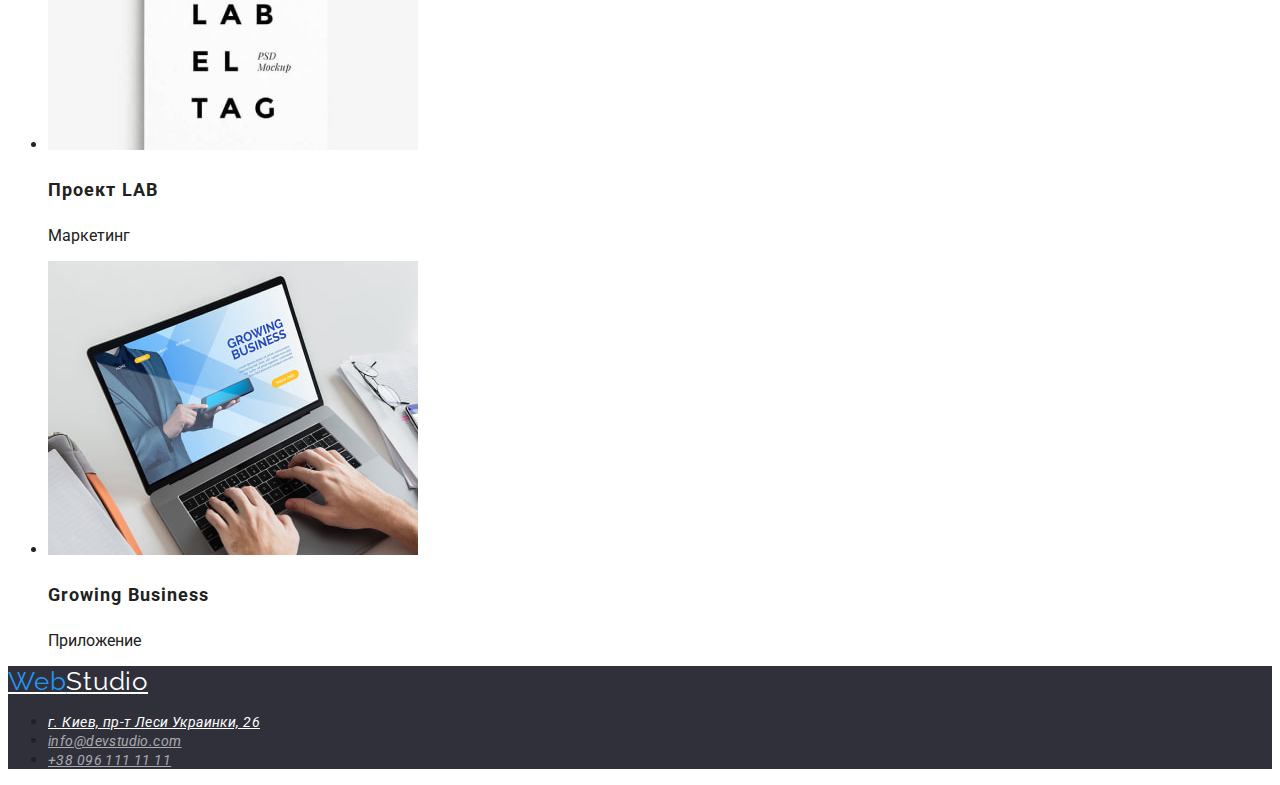
==== commit 664d1df1: "Переделал ДЗ-2" ====
--- a/portfolio.html
+++ b/portfolio.html
@@ -23,7 +23,9 @@
       <nav>
         <ul class="site-nav">
           <li><a class="nav-item" href="./index.html">Студия</a></li>
-          <li><a class="nav-item" href="./portfolio.html">Портфолио</a></li>
+          <li>
+            <a class="nav-item--active" href="./portfolio.html">Портфолио</a>
+          </li>
           <li><a class="nav-item" href="">Контакты</a></li>
         </ul>
       </nav>
@@ -41,7 +43,7 @@
     <!-- Main  -->
     <main>
       <div class="filters">
-        <button class="filers-btn" type="button">Все</button>
+        <button class="filters-btn" type="button">Все</button>
         <button class="filters-btn" type="button">Веб-сайты</button>
         <button class="filters-btn" type="button">Приложение</button>
         <button class="filters-btn" type="button">Дизайн</button>
--- a/css/styles.css
+++ b/css/styles.css
@@ -2,24 +2,22 @@
   --title-text-color: #212121;
   --akcent-color: #2196f3;
   --text-color: #757575;
-  --bgc-main: #ffffff;
   --bgc-secondary: #2f303a;
   --logo-header-color: #000000;
   --logo-footer-color: #ffffff;
+  --filter-button: #F5F4FA;
 }
 
 .body {
   font-family: Roboto, sans-serif;
-  color: var(--bgc-main);
+  color: var(--title-text-color);
 }
-/* Шапка сайта */
+/* Logo */
 .header-logo,
 .footer-logo {
   color: var(--logo-header-color);
 
   font-family: "Raleway";
-  font-style: 400;
-  font-weight: 700;
   font-size: 26px;
   line-height: 1, 19;
   letter-spacing: 0.03em;
@@ -28,47 +26,51 @@
 .first-logo {
   color: var(--akcent-color);
   font-family: "Raleway";
-  font-style: 400;
-  font-weight: 700;
   font-size: 26px;
   line-height: 1, 19;
   letter-spacing: 0.03em;
 }
-.site-nav .list {
-  color: var(--logo-color);
+/* Navigation */
+.nav-item {
+  color: var(--title-text-color);
 
-  font-style: 400;
   font-weight: 500;
   font-size: 14px;
   line-height: 1, 14;
   letter-spacing: 0.02em;
 }
-.site-nav .list:hover,
-.site-nav .list:focus {
+.nav-item:hover,
+.nav-item:focus {
   color: var(--akcent-color);
 }
-.contact-nav .link {
+.nav-item--active {
+  color: var(--akcent-color);
+}
+
+.link-mail,
+.link-tel {
   color: var(--text-color);
 
-  font-style: 400;
   font-weight: 500;
   font-size: 14px;
   line-height: 1, 14;
   letter-spacing: 0.02em;
 }
-.contact-nav .link:hover,
-.contact-nav .list:focus {
+.link-mail:hover,
+.link-tel:hover,
+.link-mail:focus,
+.link-tel:focus {
   color: var(--akcent-color);
 }
 
-/* секции сайта */
+/* Hero section */
 .section-hero {
-  background-color: #2f303a;
+  background-color: var(--bgc-secondary);
 }
+
 .hero-title {
-  color: #ffffff;
+  color: var(--logo-footer-color);
 
-  font-style: 400;
   font-weight: 900;
   font-size: 44px;
   line-height: 1, 36;
@@ -76,93 +78,89 @@
   letter-spacing: 0.06em;
   text-transform: uppercase;
 }
-.section-title {
-  color: var(--title-text-color);
+.hero-btn {
+  color: var(--logo-footer-color);
+  background-color: var(--akcent-color);
 
-  font-style: 400;
   font-weight: 700;
-  font-size: 36px;
-  line-height: 1, 17;
-  text-align: center;
-  letter-spacing: 0.03em;
+  font-size: 16px;
+  line-height: 1, 88;
+  letter-spacing: 0.06em;
+}
+.hero-btn, .filters-btn{
+  cursor: pointer;
 }
 
+/* Features section */
 .features-titie {
-  color: var(--title-text-color);
-
-  font-style: 400;
   font-weight: 700;
   font-size: 14px;
-  line-height: 1, 14;
+  line-height: 1, 17;
   letter-spacing: 0.03em;
   text-transform: uppercase;
 }
-.team-title {
-  color: var(--title-text-color);
-
-  font-style: 400;
-  font-weight: 500;
-  font-size: 16px;
-  line-height: 1, 19x;
-  letter-spacing: 0.03em;
-}
-.text {
+.features-txt {
   color: var(--text-color);
 
-  font-style: normal;
   font-weight: 400;
   font-size: 14px;
   line-height: 1, 71;
   letter-spacing: 0.03em;
 }
-.team-text {
+
+/* Specialization section */
+.specialization-title,
+.team-title {
+  font-weight: 700;
+  font-size: 36px;
+  line-height: 1, 17;
+  letter-spacing: 0.03em;
+}
+.team-txt {
   color: var(--text-color);
 
-  font-style: 400;
-  font-weight: 400;
   font-size: 16px;
   line-height: 1, 19;
   letter-spacing: 0.03em;
 }
-/* Подвал сайта */
+
+/* Footer */
 .footer {
-  background-color: var(--bg-);
+  background-color: var(--bgc-secondary);
 }
 .footer-logo {
   color: var(--logo-footer-color);
 }
-.adress {
-  color: var(--text-color);
+.adds-link {
+  color: var(--logo-footer-color);
 
-  font-style: 400;
   font-weight: 400;
   font-size: 14px;
   line-height: 1, 71;
   letter-spacing: 0.03em;
 }
-.adress:hover,
-.adress:focus {
+.adds-link:hover,
+.adds-link:focus {
   color: var(--akcent-color);
 }
-.link {
-  color: var(--text-color);
+.adds-contact {
+  color: rgba(255, 255, 255, 0.6);
 
-  font-style: 400;
   font-weight: 400;
   font-size: 14px;
   line-height: 1, 71;
   letter-spacing: 0.03em;
 }
-.link:hover,
-.list:focus {
+.adds-contact:hover,
+.adds-contact:focus {
   color: var(--akcent-color);
 }
 
 /* Портфолио */
 
-.nav-btn .btn {
-  background-color: #f5f4fa;
-  color: var(--text-color);
+.filters-btn {
+  background-color: var(--filter-button)
+  color: var(var(--title-text-color));
 
   font-style: 400;
   font-weight: 500;
@@ -170,15 +168,14 @@
   line-height: 1, 62;
   letter-spacing: 0.03em;
 }
-.nav-btn .btn:hover,
-.nav-btn .btn:focus {
-  background-color: #2196f3;
-  color: #ffffff;
+.filters-btn:hover,
+.filters-btn:focus {
+  background-color: var(--akcent-color);
+  color: var(--logo-footer-color)
 }
 .portfolio-title {
   color: var(--title-text-color);
 
-  font-style: 400;
   font-weight: 700;
   font-size: 18px;
   line-height: 2;
@@ -188,7 +185,6 @@
 .portfolio-text {
   color: var(--text-color);
 
-  font-style: 400;
   font-weight: 400;
   font-size: 16px;
   line-height: 1, 88;
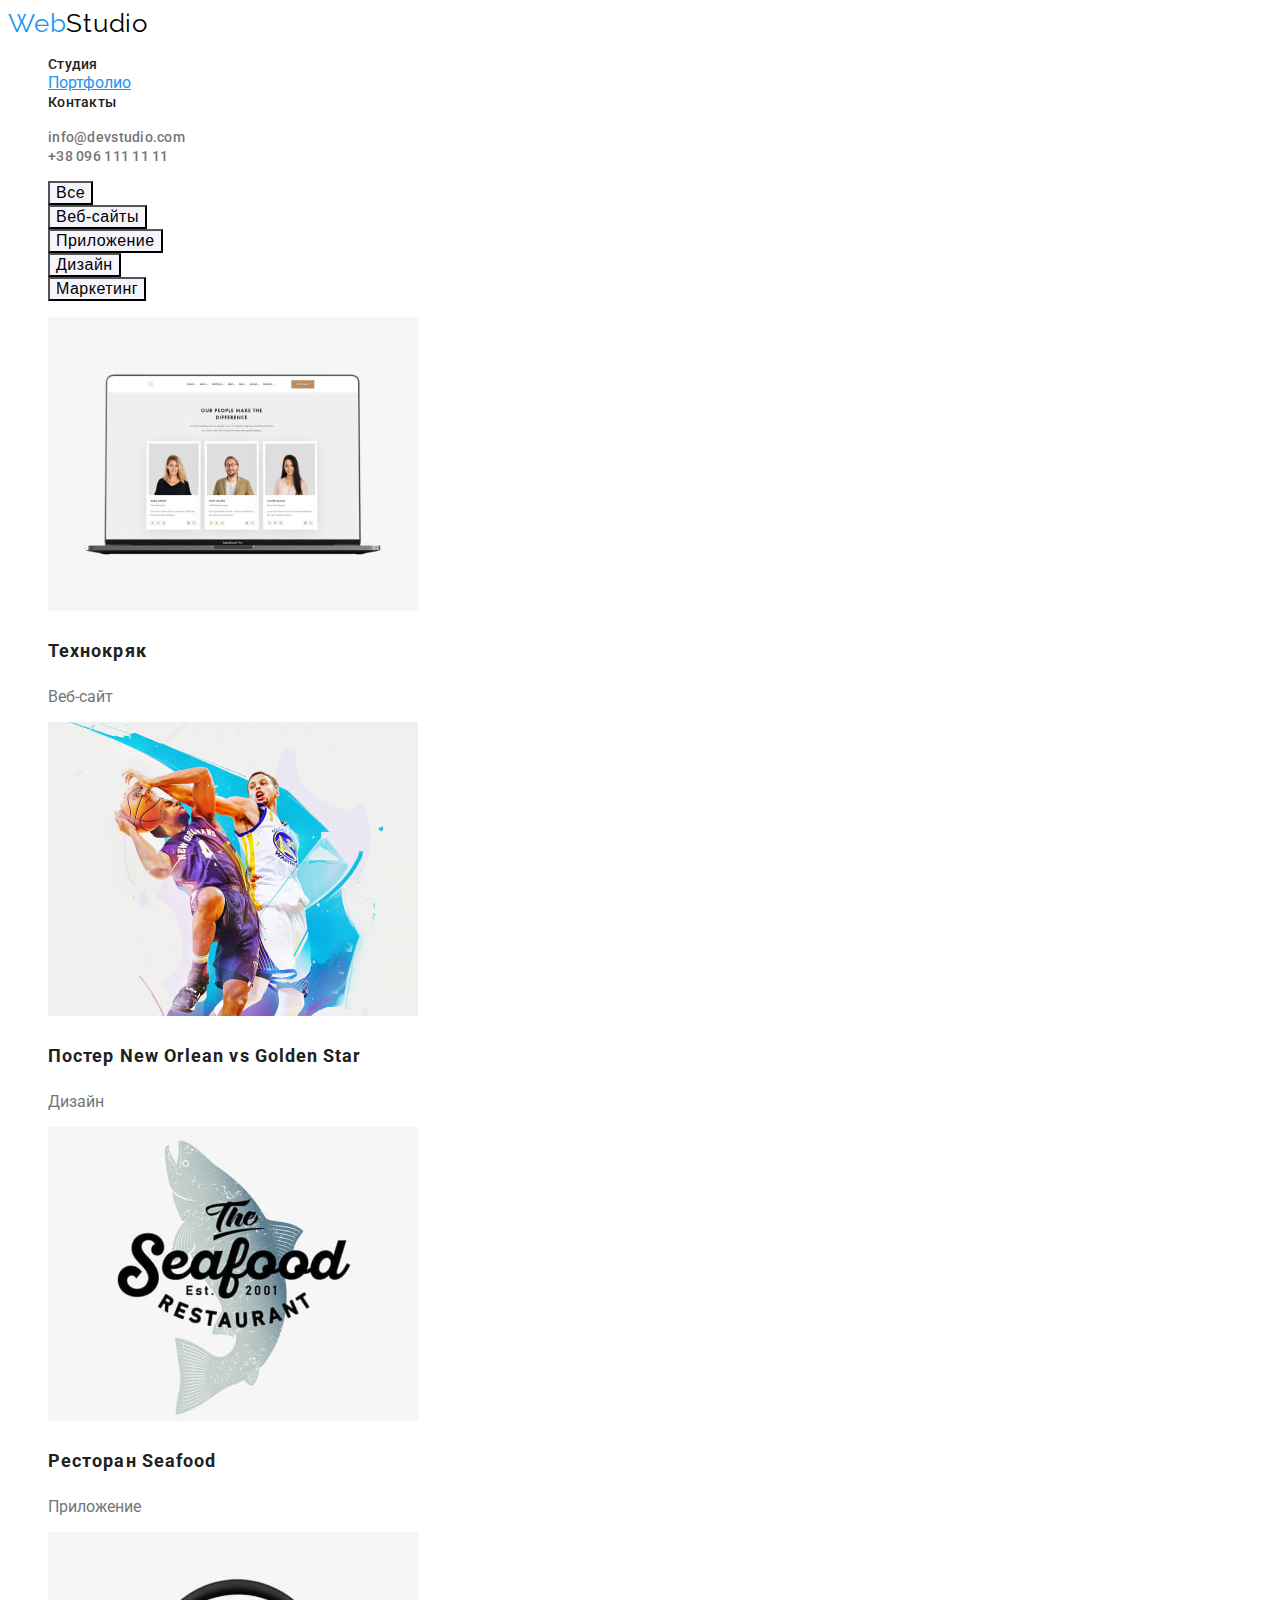
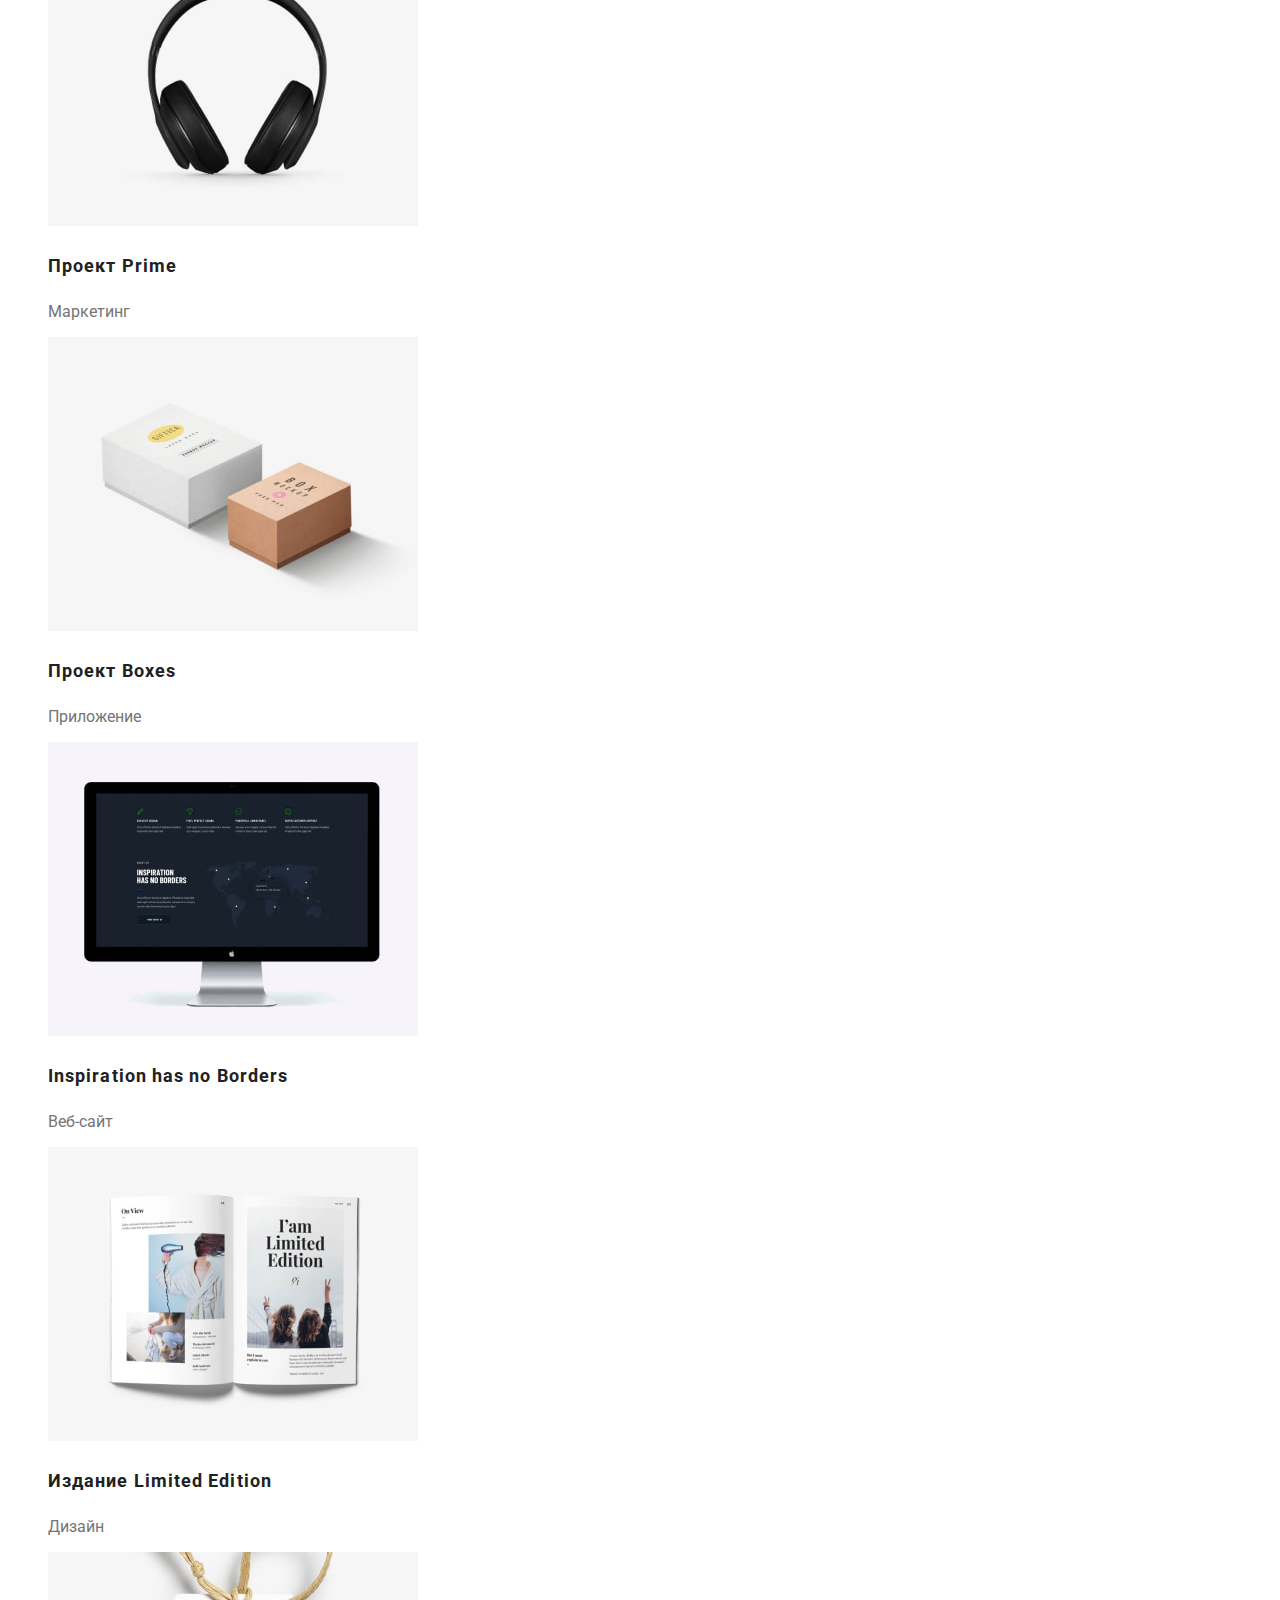
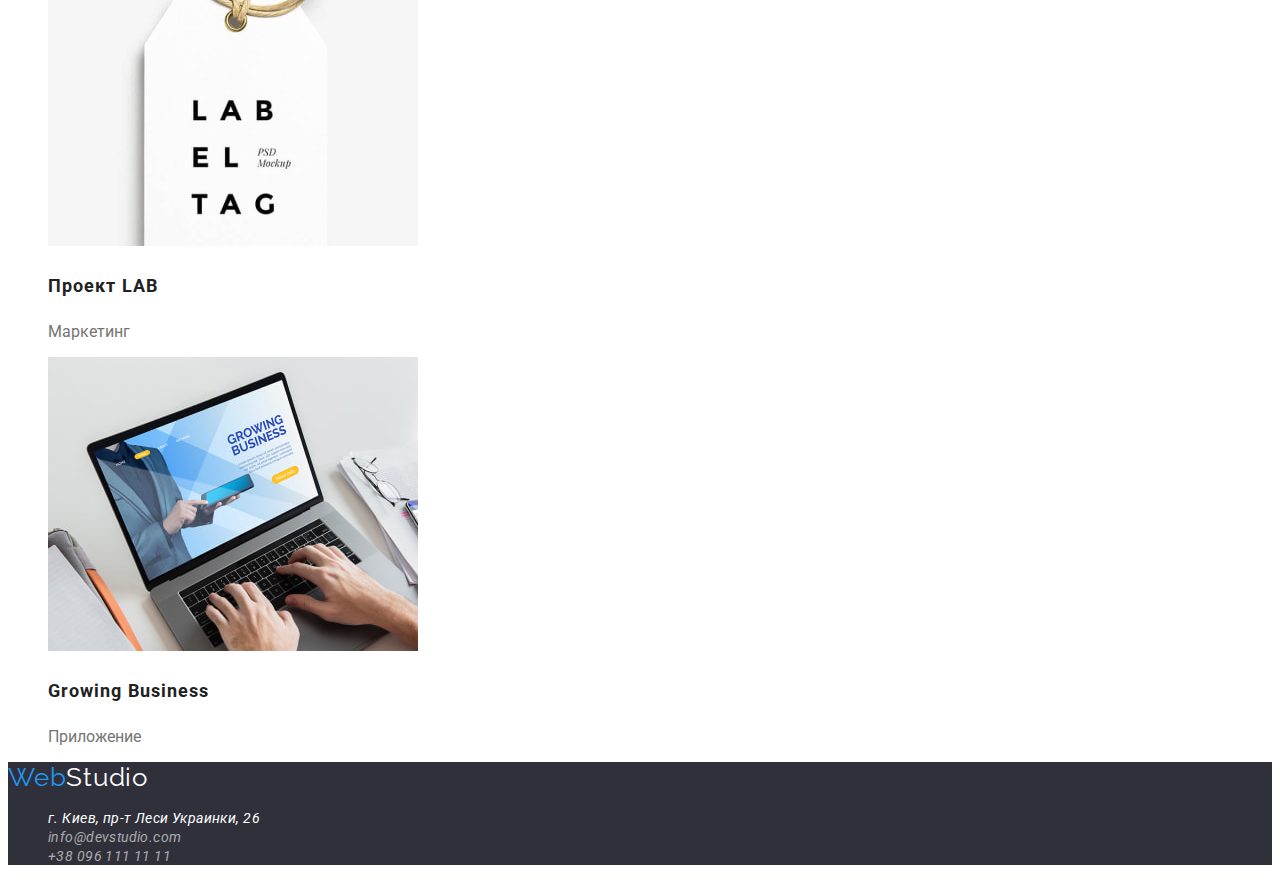
==== commit 798b78a5: "Исправлены ошибки" ====
--- a/portfolio.html
+++ b/portfolio.html
@@ -21,7 +21,7 @@
         ><span class="first-logo">Web</span>Studio</a
       >
       <nav>
-        <ul class="site-nav">
+        <ul class="site-list">
           <li><a class="nav-item" href="./index.html">Студия</a></li>
           <li>
             <a class="nav-item--active" href="./portfolio.html">Портфолио</a>
@@ -42,105 +42,125 @@
     </header>
     <!-- Main  -->
     <main>
-      <div class="filters">
-        <button class="filters-btn" type="button">Все</button>
-        <button class="filters-btn" type="button">Веб-сайты</button>
-        <button class="filters-btn" type="button">Приложение</button>
-        <button class="filters-btn" type="button">Дизайн</button>
-        <button class="filters-btn" type="button">Маркетинг</button>
-      </div>
-      <ul class="portfolio">
-        <li>
-          <img
-            src="./images/projects/img1sq.jpeg"
-            alt="Ноутбук с изображением"
-            width="370"
-            height="294"
-          />
-          <h3 class="portfolio-title">Технокряк</h3>
-          <p class="portfolio-txt">Веб-сайт</p>
-        </li>
-        <li>
-          <img
-            src="./images/projects/img2sq.jpeg"
-            alt="Два баскетболиста"
-            width="370"
-            height="294"
-          />
-          <h3 class="portfolio-title">Постер New Orlean vs Golden Star</h3>
-          <p class="portfolio-txt">Дизайн</p>
-        </li>
-        <li>
-          <img
-            src="./images/projects/img3sq.jpeg"
-            alt="логотип ресторана The Seafood"
-            width="370"
-            height="294"
-          />
-          <h3 class="portfolio-title">Ресторан Seafood</h3>
-          <p class="portfolio-txt">Приложение</p>
-        </li>
-        <li>
-          <img
-            src="./images/projects/img4sq.jpeg"
-            alt="Наушники"
-            width="370"
-            height="294"
-          />
-          <h3 class="portfolio-title">Проект Prime</h3>
-          <p class="portfolio-txt">Маркетинг</p>
-        </li>
-        <li>
-          <img
-            src="./images/projects/img5sq.jpeg"
-            alt="Две картонные коробки"
-            width="370"
-            height="294"
-          />
-          <h3 class="portfolio-title">Проект Boxes</h3>
-          <p class="portfolio-txt">Приложение</p>
-        </li>
-        <li>
-          <img
-            src="./images/projects/img6sq.jpeg"
-            alt="Экран монитора"
-            width="370"
-            height="294"
-          />
-          <h3 class="portfolio-title">Inspiration has no Borders</h3>
-          <p class="portfolio-txt">Веб-сайт</p>
-        </li>
-        <li>
-          <img
-            src="./images/projects/img7sq.jpeg"
-            alt="Раскрытая книга"
-            width="370"
-            height="294"
-          />
-          <h3 class="portfolio-title">Издание Limited Edition</h3>
-          <p class="portfolio-txt">Дизайн</p>
-        </li>
-        <li>
-          <img
-            src="./images/projects/img8sq.jpeg"
-            alt="Бирка з надписью"
-            width="370"
-            height="294"
-          />
-          <h3 class="portfolio-title">Проект LAB</h3>
-          <p class="portfolio-txt">Маркетинг</p>
-        </li>
-        <li>
-          <img
-            src="./images/projects/img9sq.jpeg"
-            alt="Работа за ноутбуком"
-            width="370"
-            height="294"
-          />
-          <h3 class="portfolio-title">Growing Business</h3>
-          <p class="portfolio-txt">Приложение</p>
-        </li>
-      </ul>
+      <section>
+        <ul class="filters-list">
+          <li><button class="filters-btn" type="button">Все</button></li>
+          <li><button class="filters-btn" type="button">Веб-сайты</button></li>
+          <li><button class="filters-btn" type="button">Приложение</button></li>
+          <li><button class="filters-btn" type="button">Дизайн</button></li>
+          <li><button class="filters-btn" type="button">Маркетинг</button></li>
+        </ul>
+        <ul class="portfolio-list">
+          <li>
+            <a href="" class="link">
+              <img
+                src="./images/projects/img1sq.jpeg"
+                alt="Ноутбук с изображением"
+                width="370"
+                height="294"
+              />
+              <h3 class="portfolio-title">Технокряк</h3>
+              <p class="portfolio-txt">Веб-сайт</p>
+            </a>
+          </li>
+          <li>
+            <a href="" class="link">
+              <img
+                src="./images/projects/img2sq.jpeg"
+                alt="Два баскетболиста"
+                width="370"
+                height="294"
+              />
+              <h3 class="portfolio-title">Постер New Orlean vs Golden Star</h3>
+              <p class="portfolio-txt">Дизайн</p>
+            </a>
+          </li>
+          <li>
+            <a href="" class="link">
+              <img
+                src="./images/projects/img3sq.jpeg"
+                alt="логотип ресторана The Seafood"
+                width="370"
+                height="294"
+              />
+              <h3 class="portfolio-title">Ресторан Seafood</h3>
+              <p class="portfolio-txt">Приложение</p>
+            </a>
+          </li>
+          <li>
+            <a href="" class="link">
+              <img
+                src="./images/projects/img4sq.jpeg"
+                alt="Наушники"
+                width="370"
+                height="294"
+              />
+              <h3 class="portfolio-title">Проект Prime</h3>
+              <p class="portfolio-txt">Маркетинг</p>
+            </a>
+          </li>
+          <li>
+            <a href="" class="link">
+              <img
+                src="./images/projects/img5sq.jpeg"
+                alt="Две картонные коробки"
+                width="370"
+                height="294"
+              />
+              <h3 class="portfolio-title">Проект Boxes</h3>
+              <p class="portfolio-txt">Приложение</p>
+            </a>
+          </li>
+          <li>
+            <a href="" class="link">
+              <img
+                src="./images/projects/img6sq.jpeg"
+                alt="Экран монитора"
+                width="370"
+                height="294"
+              />
+              <h3 class="portfolio-title">Inspiration has no Borders</h3>
+              <p class="portfolio-txt">Веб-сайт</p>
+            </a>
+          </li>
+          <li>
+            <a href="" class="link">
+              <img
+                src="./images/projects/img7sq.jpeg"
+                alt="Раскрытая книга"
+                width="370"
+                height="294"
+              />
+              <h3 class="portfolio-title">Издание Limited Edition</h3>
+              <p class="portfolio-txt">Дизайн</p>
+            </a>
+          </li>
+          <li>
+            <a href="" class="link">
+              <img
+                src="./images/projects/img8sq.jpeg"
+                alt="Бирка з надписью"
+                width="370"
+                height="294"
+              />
+              <h3 class="portfolio-title">Проект LAB</h3>
+              <p class="portfolio-txt">Маркетинг</p>
+            </a>
+          </li>
+          <li>
+            <a href="" class="link">
+              <img
+                src="./images/projects/img9sq.jpeg"
+                alt="Работа за ноутбуком"
+                width="370"
+                height="294"
+              />
+              <h3 class="portfolio-title">Growing Business</h3>
+              <p class="portfolio-txt">Приложение</p>
+            </a>
+          </li>
+        </ul>
+      </section>
     </main>
     <!-- Подвал -->
     <footer class="footer">
@@ -148,7 +168,7 @@
         ><span class="first-logo">Web</span>Studio</a
       >
       <address class="adds">
-        <ul>
+        <ul class="adds-list">
           <li>
             <a
               class="adds-link"
--- a/css/styles.css
+++ b/css/styles.css
@@ -1,11 +1,11 @@
 :root {
   --title-text-color: #212121;
+  --text-color: #757575;
   --akcent-color: #2196f3;
-  --text-color: #757575;
   --bgc-secondary: #2f303a;
   --logo-header-color: #000000;
   --logo-footer-color: #ffffff;
-  --filter-button: #F5F4FA;
+  --filter-button: #f5f4fa;
 }
 
 .body {
@@ -21,6 +21,7 @@
   font-size: 26px;
   line-height: 1, 19;
   letter-spacing: 0.03em;
+  text-decoration: none;
 }
 
 .first-logo {
@@ -38,6 +39,7 @@
   font-size: 14px;
   line-height: 1, 14;
   letter-spacing: 0.02em;
+  text-decoration: none;
 }
 .nav-item:hover,
 .nav-item:focus {
@@ -46,6 +48,16 @@
 .nav-item--active {
   color: var(--akcent-color);
 }
+.site-list,
+.contacts,
+.features-list,
+.specialization-list,
+.team-list,
+.adds-list,
+.filters-list,
+.portfolio-list {
+  list-style-type: none;
+}
 
 .link-mail,
 .link-tel {
@@ -55,6 +67,7 @@
   font-size: 14px;
   line-height: 1, 14;
   letter-spacing: 0.02em;
+  text-decoration: none;
 }
 .link-mail:hover,
 .link-tel:hover,
@@ -87,7 +100,8 @@
   line-height: 1, 88;
   letter-spacing: 0.06em;
 }
-.hero-btn, .filters-btn{
+.hero-btn,
+.filters-btn {
   cursor: pointer;
 }
 
@@ -116,6 +130,9 @@
   line-height: 1, 17;
   letter-spacing: 0.03em;
 }
+.team {
+  background-color: #f5f4fa;
+}
 .team-txt {
   color: var(--text-color);
 
@@ -138,6 +155,7 @@
   font-size: 14px;
   line-height: 1, 71;
   letter-spacing: 0.03em;
+  text-decoration: none;
 }
 .adds-link:hover,
 .adds-link:focus {
@@ -150,6 +168,7 @@
   font-size: 14px;
   line-height: 1, 71;
   letter-spacing: 0.03em;
+  text-decoration: none;
 }
 .adds-contact:hover,
 .adds-contact:focus {
@@ -159,8 +178,9 @@
 /* Портфолио */
 
 .filters-btn {
-  background-color: var(--filter-button)
+  background-color: var(--filter-button);
   color: var(var(--title-text-color));
+  text-decoration: none;
 
   font-style: 400;
   font-weight: 500;
@@ -171,7 +191,11 @@
 .filters-btn:hover,
 .filters-btn:focus {
   background-color: var(--akcent-color);
-  color: var(--logo-footer-color)
+  color: var(--logo-footer-color);
+}
+.link {
+  text-decoration: none;
+  color: var(--text-color);
 }
 .portfolio-title {
   color: var(--title-text-color);
